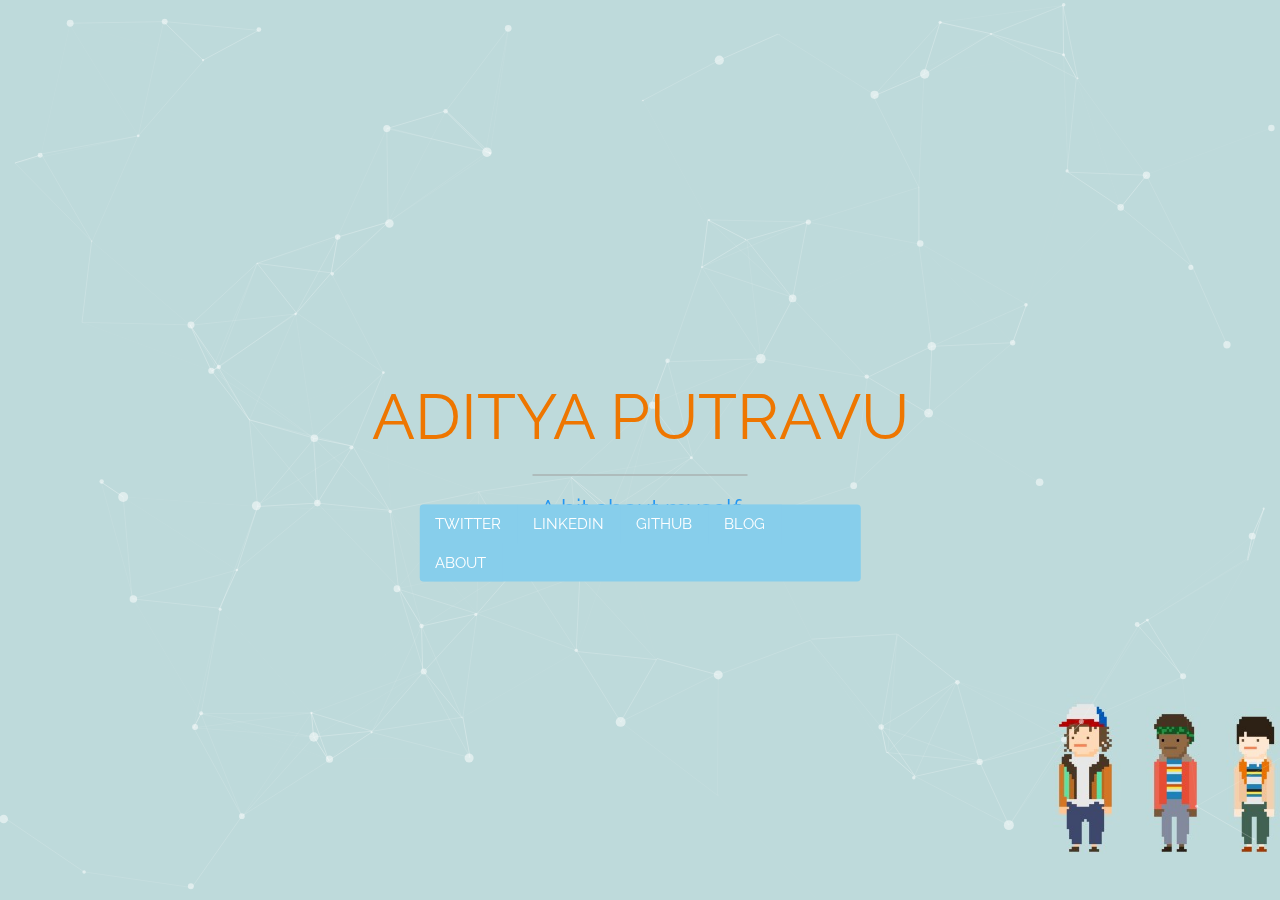
==== index.html @ c3f4dd5e "Update index.html" ====
<html>

	<head>
		<link rel="stylesheet" href="https://fonts.googleapis.com/css?family=Raleway">
		<link rel="stylesheet" href="css/style.css">
		<script type="text/javascript" src="js/particles.js"></script>
		<style>
			body,h1,h3 {font-family: "Raleway", sans-serif}
			body, html {height: 100%}
			.bgimg {
			  background-image: url('assets/bg.jpg');
			  min-height: 100%;
			  background-position: center;
			  background-size: cover;
			}
		</style>
		<title>My Website</title>
	</head>

	<body>
			<div class="bgimg w3-display-container w3-animate-opacity w3-text-deep-orange" id="particles-js">
				<div class="w3-display-middle">
					<h1 class="w3-jumbo w3-animate-top">ADITYA PUTRAVU</h1>
					
					<hr class="w3-border-grey" style="margin:auto;width:40%">
					<p></p>
					<h3 style="text-align:center;margin:auto;width:100%;padding-top=10px;" class="w3-text-blue w3-animate-zoom">A bit about myself</h3>
					<p></p>

					<div class="w3-bar w3-light-blue w3-round w3-display-bottommiddle w3-hide-small" style="bottom:-40px;width: 82.2%;overflow: hidden;overflow-x: hidden;overflow-y: hidden;">
						<a href="https://twitter.com/ap2964" class="w3-bar-item w3-button w3-text-white">TWITTER</a>
						<a href="https://uk.linkedin.com/in/aditya-putravu-44a300172" class="w3-bar-item w3-button w3-text-white">LINKEDIN</a>
						<a href="https://github.com/adityaputravu" class="w3-bar-item w3-button w3-text-white">GITHUB</a>
						<a href="todo.html" class="w3-bar-item w3-button w3-text-white">BLOG</a>
						<a href="todo.html" class="w3-bar-item w3-button w3-text-white">ABOUT</a>
					</div>
				</div>
				
			</div>

		<!-- Scripts -->
		<script type="text/javascript" src="js/main.js"></script>
	</body>

</html>
---- css/style.css ----
/* W3.CSS 4.13 June 2019 by Jan Egil and Borge Refsnes */
html{box-sizing:border-box}*,*:before,*:after{box-sizing:inherit}
/* Extract from normalize.css by Nicolas Gallagher and Jonathan Neal git.io/normalize */
html{-ms-text-size-adjust:100%;-webkit-text-size-adjust:100%}body{margin:0}
article,aside,details,figcaption,figure,footer,header,main,menu,nav,section{display:block}summary{display:list-item}
audio,canvas,progress,video{display:inline-block}progress{vertical-align:baseline}
audio:not([controls]){display:none;height:0}[hidden],template{display:none}
a{background-color:transparent}a:active,a:hover{outline-width:0}
abbr[title]{border-bottom:none;text-decoration:underline;text-decoration:underline dotted}
b,strong{font-weight:bolder}dfn{font-style:italic}mark{background:#ff0;color:#000}
small{font-size:80%}sub,sup{font-size:75%;line-height:0;position:relative;vertical-align:baseline}
sub{bottom:-0.25em}sup{top:-0.5em}figure{margin:1em 40px}img{border-style:none}
code,kbd,pre,samp{font-family:monospace,monospace;font-size:1em}hr{box-sizing:content-box;height:0;overflow:visible}
button,input,select,textarea,optgroup{font:inherit;margin:0}optgroup{font-weight:bold}
button,input{overflow:visible}button,select{text-transform:none}
button,[type=button],[type=reset],[type=submit]{-webkit-appearance:button}
button::-moz-focus-inner,[type=button]::-moz-focus-inner,[type=reset]::-moz-focus-inner,[type=submit]::-moz-focus-inner{border-style:none;padding:0}
button:-moz-focusring,[type=button]:-moz-focusring,[type=reset]:-moz-focusring,[type=submit]:-moz-focusring{outline:1px dotted ButtonText}
fieldset{border:1px solid #c0c0c0;margin:0 2px;padding:.35em .625em .75em}
legend{color:inherit;display:table;max-width:100%;padding:0;white-space:normal}textarea{overflow:auto}
[type=checkbox],[type=radio]{padding:0}
[type=number]::-webkit-inner-spin-button,[type=number]::-webkit-outer-spin-button{height:auto}
[type=search]{-webkit-appearance:textfield;outline-offset:-2px}
[type=search]::-webkit-search-decoration{-webkit-appearance:none}
::-webkit-file-upload-button{-webkit-appearance:button;font:inherit}
/* End extract */
html,body{font-family:Verdana,sans-serif;font-size:15px;line-height:1.5}html{overflow-x:hidden}
h1{font-size:36px}h2{font-size:30px}h3{font-size:24px}h4{font-size:20px}h5{font-size:18px}h6{font-size:16px}.w3-serif{font-family:serif}
h1,h2,h3,h4,h5,h6{font-family:"Segoe UI",Arial,sans-serif;font-weight:400;margin:10px 0}.w3-wide{letter-spacing:4px}
hr{border:0;border-top:1px solid #eee;margin:20px 0}
.w3-image{max-width:100%;height:auto}img{vertical-align:middle}a{color:inherit}
.w3-table,.w3-table-all{border-collapse:collapse;border-spacing:0;width:100%;display:table}.w3-table-all{border:1px solid #ccc}
.w3-bordered tr,.w3-table-all tr{border-bottom:1px solid #ddd}.w3-striped tbody tr:nth-child(even){background-color:#f1f1f1}
.w3-table-all tr:nth-child(odd){background-color:#fff}.w3-table-all tr:nth-child(even){background-color:#f1f1f1}
.w3-hoverable tbody tr:hover,.w3-ul.w3-hoverable li:hover{background-color:#ccc}.w3-centered tr th,.w3-centered tr td{text-align:center}
.w3-table td,.w3-table th,.w3-table-all td,.w3-table-all th{padding:8px 8px;display:table-cell;text-align:left;vertical-align:top}
.w3-table th:first-child,.w3-table td:first-child,.w3-table-all th:first-child,.w3-table-all td:first-child{padding-left:16px}
.w3-btn,.w3-button{border:none;display:inline-block;padding:8px 16px;vertical-align:middle;overflow:hidden;text-decoration:none;color:inherit;background-color:inherit;text-align:center;cursor:pointer;white-space:nowrap}
.w3-btn:hover{box-shadow:0 8px 16px 0 rgba(0,0,0,0.2),0 6px 20px 0 rgba(0,0,0,0.19)}
.w3-btn,.w3-button{-webkit-touch-callout:none;-webkit-user-select:none;-khtml-user-select:none;-moz-user-select:none;-ms-user-select:none;user-select:none}   
.w3-disabled,.w3-btn:disabled,.w3-button:disabled{cursor:not-allowed;opacity:0.3}.w3-disabled *,:disabled *{pointer-events:none}
.w3-btn.w3-disabled:hover,.w3-btn:disabled:hover{box-shadow:none}
.w3-badge,.w3-tag{background-color:#000;color:#fff;display:inline-block;padding-left:8px;padding-right:8px;text-align:center}.w3-badge{border-radius:50%}
.w3-ul{list-style-type:none;padding:0;margin:0}.w3-ul li{padding:8px 16px;border-bottom:1px solid #ddd}.w3-ul li:last-child{border-bottom:none}
.w3-tooltip,.w3-display-container{position:relative}.w3-tooltip .w3-text{display:none}.w3-tooltip:hover .w3-text{display:inline-block}
.w3-ripple:active{opacity:0.5}.w3-ripple{transition:opacity 0s}
.w3-input{padding:8px;display:block;border:none;border-bottom:1px solid #ccc;width:100%}
.w3-select{padding:9px 0;width:100%;border:none;border-bottom:1px solid #ccc}
.w3-dropdown-click,.w3-dropdown-hover{position:relative;display:inline-block;cursor:pointer}
.w3-dropdown-hover:hover .w3-dropdown-content{display:block}
.w3-dropdown-hover:first-child,.w3-dropdown-click:hover{background-color:#ccc;color:#000}
.w3-dropdown-hover:hover > .w3-button:first-child,.w3-dropdown-click:hover > .w3-button:first-child{background-color:#ccc;color:#000}
.w3-dropdown-content{cursor:auto;color:#000;background-color:#fff;display:none;position:absolute;min-width:160px;margin:0;padding:0;z-index:1}
.w3-check,.w3-radio{width:24px;height:24px;position:relative;top:6px}
.w3-sidebar{height:100%;width:200px;background-color:#fff;position:fixed!important;z-index:1;overflow:auto}
.w3-bar-block .w3-dropdown-hover,.w3-bar-block .w3-dropdown-click{width:100%}
.w3-bar-block .w3-dropdown-hover .w3-dropdown-content,.w3-bar-block .w3-dropdown-click .w3-dropdown-content{min-width:100%}
.w3-bar-block .w3-dropdown-hover .w3-button,.w3-bar-block .w3-dropdown-click .w3-button{width:100%;text-align:left;padding:8px 16px}
.w3-main,#main{transition:margin-left .4s}
.w3-modal{z-index:3;display:none;padding-top:100px;position:fixed;left:0;top:0;width:100%;height:100%;overflow:auto;background-color:rgb(0,0,0);background-color:rgba(0,0,0,0.4)}
.w3-modal-content{margin:auto;background-color:#fff;position:relative;padding:0;outline:0;width:600px}
.w3-bar{width:100%;overflow:hidden}.w3-center .w3-bar{display:inline-block;width:auto}
.w3-bar .w3-bar-item{padding:8px 16px;float:left;width:auto;border:none;display:block;outline:0}
.w3-bar .w3-dropdown-hover,.w3-bar .w3-dropdown-click{position:static;float:left}
.w3-bar .w3-button{white-space:normal}
.w3-bar-block .w3-bar-item{width:100%;display:block;padding:8px 16px;text-align:left;border:none;white-space:normal;float:none;outline:0}
.w3-bar-block.w3-center .w3-bar-item{text-align:center}.w3-block{display:block;width:100%}
.w3-responsive{display:block;overflow-x:auto}
.w3-container:after,.w3-container:before,.w3-panel:after,.w3-panel:before,.w3-row:after,.w3-row:before,.w3-row-padding:after,.w3-row-padding:before,
.w3-cell-row:before,.w3-cell-row:after,.w3-clear:after,.w3-clear:before,.w3-bar:before,.w3-bar:after{content:"";display:table;clear:both}
.w3-col,.w3-half,.w3-third,.w3-twothird,.w3-threequarter,.w3-quarter{float:left;width:100%}
.w3-col.s1{width:8.33333%}.w3-col.s2{width:16.66666%}.w3-col.s3{width:24.99999%}.w3-col.s4{width:33.33333%}
.w3-col.s5{width:41.66666%}.w3-col.s6{width:49.99999%}.w3-col.s7{width:58.33333%}.w3-col.s8{width:66.66666%}
.w3-col.s9{width:74.99999%}.w3-col.s10{width:83.33333%}.w3-col.s11{width:91.66666%}.w3-col.s12{width:99.99999%}
@media (min-width:601px){.w3-col.m1{width:8.33333%}.w3-col.m2{width:16.66666%}.w3-col.m3,.w3-quarter{width:24.99999%}.w3-col.m4,.w3-third{width:33.33333%}
.w3-col.m5{width:41.66666%}.w3-col.m6,.w3-half{width:49.99999%}.w3-col.m7{width:58.33333%}.w3-col.m8,.w3-twothird{width:66.66666%}
.w3-col.m9,.w3-threequarter{width:74.99999%}.w3-col.m10{width:83.33333%}.w3-col.m11{width:91.66666%}.w3-col.m12{width:99.99999%}}
@media (min-width:993px){.w3-col.l1{width:8.33333%}.w3-col.l2{width:16.66666%}.w3-col.l3{width:24.99999%}.w3-col.l4{width:33.33333%}
.w3-col.l5{width:41.66666%}.w3-col.l6{width:49.99999%}.w3-col.l7{width:58.33333%}.w3-col.l8{width:66.66666%}
.w3-col.l9{width:74.99999%}.w3-col.l10{width:83.33333%}.w3-col.l11{width:91.66666%}.w3-col.l12{width:99.99999%}}
.w3-rest{overflow:hidden}.w3-stretch{margin-left:-16px;margin-right:-16px}
.w3-content,.w3-auto{margin-left:auto;margin-right:auto}.w3-content{max-width:980px}.w3-auto{max-width:1140px}
.w3-cell-row{display:table;width:100%}.w3-cell{display:table-cell}
.w3-cell-top{vertical-align:top}.w3-cell-middle{vertical-align:middle}.w3-cell-bottom{vertical-align:bottom}
.w3-hide{display:none!important}.w3-show-block,.w3-show{display:block!important}.w3-show-inline-block{display:inline-block!important}
@media (max-width:1205px){.w3-auto{max-width:95%}}
@media (max-width:600px){.w3-modal-content{margin:0 10px;width:auto!important}.w3-modal{padding-top:30px}
.w3-dropdown-hover.w3-mobile .w3-dropdown-content,.w3-dropdown-click.w3-mobile .w3-dropdown-content{position:relative}	
.w3-hide-small{display:none!important}.w3-mobile{display:block;width:100%!important}.w3-bar-item.w3-mobile,.w3-dropdown-hover.w3-mobile,.w3-dropdown-click.w3-mobile{text-align:center}
.w3-dropdown-hover.w3-mobile,.w3-dropdown-hover.w3-mobile .w3-btn,.w3-dropdown-hover.w3-mobile .w3-button,.w3-dropdown-click.w3-mobile,.w3-dropdown-click.w3-mobile .w3-btn,.w3-dropdown-click.w3-mobile .w3-button{width:100%}}
@media (max-width:768px){.w3-modal-content{width:500px}.w3-modal{padding-top:50px}}
@media (min-width:993px){.w3-modal-content{width:900px}.w3-hide-large{display:none!important}.w3-sidebar.w3-collapse{display:block!important}}
@media (max-width:992px) and (min-width:601px){.w3-hide-medium{display:none!important}}
@media (max-width:992px){.w3-sidebar.w3-collapse{display:none}.w3-main{margin-left:0!important;margin-right:0!important}.w3-auto{max-width:100%}}
.w3-top,.w3-bottom{position:fixed;width:100%;z-index:1}.w3-top{top:0}.w3-bottom{bottom:0}
.w3-overlay{position:fixed;display:none;width:100%;height:100%;top:0;left:0;right:0;bottom:0;background-color:rgba(0,0,0,0.5);z-index:2}
.w3-display-topleft{position:absolute;left:0;top:0}.w3-display-topright{position:absolute;right:0;top:0}
.w3-display-bottomleft{position:absolute;left:0;bottom:0}.w3-display-bottomright{position:absolute;right:0;bottom:0}
.w3-display-middle{position:absolute;top:50%;left:50%;transform:translate(-50%,-50%);-ms-transform:translate(-50%,-50%)}
.w3-display-left{position:absolute;top:50%;left:0%;transform:translate(0%,-50%);-ms-transform:translate(-0%,-50%)}
.w3-display-right{position:absolute;top:50%;right:0%;transform:translate(0%,-50%);-ms-transform:translate(0%,-50%)}
.w3-display-topmiddle{position:absolute;left:50%;top:0;transform:translate(-50%,0%);-ms-transform:translate(-50%,0%)}
.w3-display-bottommiddle{position:absolute;left:50%;bottom:0;transform:translate(-50%,0%);-ms-transform:translate(-50%,0%)}
.w3-display-container:hover .w3-display-hover{display:block}.w3-display-container:hover span.w3-display-hover{display:inline-block}.w3-display-hover{display:none}
.w3-display-position{position:absolute}
.w3-circle{border-radius:50%}
.w3-round-small{border-radius:2px}.w3-round,.w3-round-medium{border-radius:4px}.w3-round-large{border-radius:8px}.w3-round-xlarge{border-radius:16px}.w3-round-xxlarge{border-radius:32px}
.w3-row-padding,.w3-row-padding>.w3-half,.w3-row-padding>.w3-third,.w3-row-padding>.w3-twothird,.w3-row-padding>.w3-threequarter,.w3-row-padding>.w3-quarter,.w3-row-padding>.w3-col{padding:0 8px}
.w3-container,.w3-panel{padding:0.01em 16px}.w3-panel{margin-top:16px;margin-bottom:16px}
.w3-code,.w3-codespan{font-family:Consolas,"courier new";font-size:16px}
.w3-code{width:auto;background-color:#fff;padding:8px 12px;border-left:4px solid #4CAF50;word-wrap:break-word}
.w3-codespan{color:crimson;background-color:#f1f1f1;padding-left:4px;padding-right:4px;font-size:110%}
.w3-card,.w3-card-2{box-shadow:0 2px 5px 0 rgba(0,0,0,0.16),0 2px 10px 0 rgba(0,0,0,0.12)}
.w3-card-4,.w3-hover-shadow:hover{box-shadow:0 4px 10px 0 rgba(0,0,0,0.2),0 4px 20px 0 rgba(0,0,0,0.19)}
.w3-spin{animation:w3-spin 2s infinite linear}@keyframes w3-spin{0%{transform:rotate(0deg)}100%{transform:rotate(359deg)}}
.w3-animate-fading{animation:fading 10s infinite}@keyframes fading{0%{opacity:0}50%{opacity:1}100%{opacity:0}}
.w3-animate-opacity{animation:opac 0.8s}@keyframes opac{from{opacity:0} to{opacity:1}}
.w3-animate-top{position:relative;animation:animatetop 0.4s}@keyframes animatetop{from{top:-300px;opacity:0} to{top:0;opacity:1}}
.w3-animate-left{position:relative;animation:animateleft 0.4s}@keyframes animateleft{from{left:-300px;opacity:0} to{left:0;opacity:1}}
.w3-animate-right{position:relative;animation:animateright 0.4s}@keyframes animateright{from{right:-300px;opacity:0} to{right:0;opacity:1}}
.w3-animate-bottom{position:relative;animation:animatebottom 0.4s}@keyframes animatebottom{from{bottom:-300px;opacity:0} to{bottom:0;opacity:1}}
.w3-animate-zoom {animation:animatezoom 0.6s}@keyframes animatezoom{from{transform:scale(0)} to{transform:scale(1)}}
.w3-animate-input{transition:width 0.4s ease-in-out}.w3-animate-input:focus{width:100%!important}
.w3-opacity,.w3-hover-opacity:hover{opacity:0.60}.w3-opacity-off,.w3-hover-opacity-off:hover{opacity:1}
.w3-opacity-max{opacity:0.25}.w3-opacity-min{opacity:0.75}
.w3-greyscale-max,.w3-grayscale-max,.w3-hover-greyscale:hover,.w3-hover-grayscale:hover{filter:grayscale(100%)}
.w3-greyscale,.w3-grayscale{filter:grayscale(75%)}.w3-greyscale-min,.w3-grayscale-min{filter:grayscale(50%)}
.w3-sepia{filter:sepia(75%)}.w3-sepia-max,.w3-hover-sepia:hover{filter:sepia(100%)}.w3-sepia-min{filter:sepia(50%)}
.w3-tiny{font-size:10px!important}.w3-small{font-size:12px!important}.w3-medium{font-size:15px!important}.w3-large{font-size:18px!important}
.w3-xlarge{font-size:24px!important}.w3-xxlarge{font-size:36px!important}.w3-xxxlarge{font-size:48px!important}.w3-jumbo{font-size:64px!important}
.w3-left-align{text-align:left!important}.w3-right-align{text-align:right!important}.w3-justify{text-align:justify!important}.w3-center{text-align:center!important}
.w3-border-0{border:0!important}.w3-border{border:1px solid #ccc!important}
.w3-border-top{border-top:1px solid #ccc!important}.w3-border-bottom{border-bottom:1px solid #ccc!important}
.w3-border-left{border-left:1px solid #ccc!important}.w3-border-right{border-right:1px solid #ccc!important}
.w3-topbar{border-top:6px solid #ccc!important}.w3-bottombar{border-bottom:6px solid #ccc!important}
.w3-leftbar{border-left:6px solid #ccc!important}.w3-rightbar{border-right:6px solid #ccc!important}
.w3-section,.w3-code{margin-top:16px!important;margin-bottom:16px!important}
.w3-margin{margin:16px!important}.w3-margin-top{margin-top:16px!important}.w3-margin-bottom{margin-bottom:16px!important}
.w3-margin-left{margin-left:16px!important}.w3-margin-right{margin-right:16px!important}
.w3-padding-small{padding:4px 8px!important}.w3-padding{padding:8px 16px!important}.w3-padding-large{padding:12px 24px!important}
.w3-padding-16{padding-top:16px!important;padding-bottom:16px!important}.w3-padding-24{padding-top:24px!important;padding-bottom:24px!important}
.w3-padding-32{padding-top:32px!important;padding-bottom:32px!important}.w3-padding-48{padding-top:48px!important;padding-bottom:48px!important}
.w3-padding-64{padding-top:64px!important;padding-bottom:64px!important}
.w3-left{float:left!important}.w3-right{float:right!important}
.w3-button:hover{color:#000!important;background-color:#ccc!important}
.w3-transparent,.w3-hover-none:hover{background-color:transparent!important}
.w3-hover-none:hover{box-shadow:none!important}
/* Colors */
.w3-amber,.w3-hover-amber:hover{color:#000!important;background-color:#ffc107!important}
.w3-aqua,.w3-hover-aqua:hover{color:#000!important;background-color:#00ffff!important}
.w3-blue,.w3-hover-blue:hover{color:#fff!important;background-color:#2196F3!important}
.w3-light-blue,.w3-hover-light-blue:hover{color:#000!important;background-color:#87CEEB!important}
.w3-brown,.w3-hover-brown:hover{color:#fff!important;background-color:#795548!important}
.w3-cyan,.w3-hover-cyan:hover{color:#000!important;background-color:#00bcd4!important}
.w3-blue-grey,.w3-hover-blue-grey:hover,.w3-blue-gray,.w3-hover-blue-gray:hover{color:#fff!important;background-color:#607d8b!important}
.w3-green,.w3-hover-green:hover{color:#fff!important;background-color:#4CAF50!important}
.w3-light-green,.w3-hover-light-green:hover{color:#000!important;background-color:#8bc34a!important}
.w3-indigo,.w3-hover-indigo:hover{color:#fff!important;background-color:#3f51b5!important}
.w3-khaki,.w3-hover-khaki:hover{color:#000!important;background-color:#f0e68c!important}
.w3-lime,.w3-hover-lime:hover{color:#000!important;background-color:#cddc39!important}
.w3-orange,.w3-hover-orange:hover{color:#000!important;background-color:#ff9800!important}
.w3-deep-orange,.w3-hover-deep-orange:hover{color:#fff!important;background-color:#ff5722!important}
.w3-pink,.w3-hover-pink:hover{color:#fff!important;background-color:#e91e63!important}
.w3-purple,.w3-hover-purple:hover{color:#fff!important;background-color:#9c27b0!important}
.w3-deep-purple,.w3-hover-deep-purple:hover{color:#fff!important;background-color:#673ab7!important}
.w3-red,.w3-hover-red:hover{color:#fff!important;background-color:#f44336!important}
.w3-sand,.w3-hover-sand:hover{color:#000!important;background-color:#fdf5e6!important}
.w3-teal,.w3-hover-teal:hover{color:#fff!important;background-color:#009688!important}
.w3-yellow,.w3-hover-yellow:hover{color:#000!important;background-color:#ffeb3b!important}
.w3-white,.w3-hover-white:hover{color:#000!important;background-color:#fff!important}
.w3-black,.w3-hover-black:hover{color:#fff!important;background-color:#000!important}
.w3-grey,.w3-hover-grey:hover,.w3-gray,.w3-hover-gray:hover{color:#000!important;background-color:#9e9e9e!important}
.w3-light-grey,.w3-hover-light-grey:hover,.w3-light-gray,.w3-hover-light-gray:hover{color:#000!important;background-color:#f1f1f1!important}
.w3-dark-grey,.w3-hover-dark-grey:hover,.w3-dark-gray,.w3-hover-dark-gray:hover{color:#fff!important;background-color:#616161!important}
.w3-pale-red,.w3-hover-pale-red:hover{color:#000!important;background-color:#ffdddd!important}
.w3-pale-green,.w3-hover-pale-green:hover{color:#000!important;background-color:#ddffdd!important}
.w3-pale-yellow,.w3-hover-pale-yellow:hover{color:#000!important;background-color:#ffffcc!important}
.w3-pale-blue,.w3-hover-pale-blue:hover{color:#000!important;background-color:#ddffff!important}
.w3-text-amber,.w3-hover-text-amber:hover{color:#ffc107!important}
.w3-text-aqua,.w3-hover-text-aqua:hover{color:#00ffff!important}
.w3-text-blue,.w3-hover-text-blue:hover{color:#2196F3!important}
.w3-text-light-blue,.w3-hover-text-light-blue:hover{color:#87CEEB!important}
.w3-text-brown,.w3-hover-text-brown:hover{color:#795548!important}
.w3-text-cyan,.w3-hover-text-cyan:hover{color:#00bcd4!important}
.w3-text-blue-grey,.w3-hover-text-blue-grey:hover,.w3-text-blue-gray,.w3-hover-text-blue-gray:hover{color:#607d8b!important}
.w3-text-green,.w3-hover-text-green:hover{color:#4CAF50!important}
.w3-text-light-green,.w3-hover-text-light-green:hover{color:#8bc34a!important}
.w3-text-indigo,.w3-hover-text-indigo:hover{color:#3f51b5!important}
.w3-text-khaki,.w3-hover-text-khaki:hover{color:#b4aa50!important}
.w3-text-lime,.w3-hover-text-lime:hover{color:#cddc39!important}
.w3-text-orange,.w3-hover-text-orange:hover{color:#ff9800!important}
.w3-text-deep-orange,.w3-hover-text-deep-orange:hover{color: #EE7600!important}
.w3-text-pink,.w3-hover-text-pink:hover{color:#e91e63!important}
.w3-text-purple,.w3-hover-text-purple:hover{color:#9c27b0!important}
.w3-text-deep-purple,.w3-hover-text-deep-purple:hover{color:#673ab7!important}
.w3-text-red,.w3-hover-text-red:hover{color:#f44336!important}
.w3-text-sand,.w3-hover-text-sand:hover{color:#fdf5e6!important}
.w3-text-teal,.w3-hover-text-teal:hover{color:#009688!important}
.w3-text-yellow,.w3-hover-text-yellow:hover{color:#d2be0e!important}
.w3-text-white,.w3-hover-text-white:hover{color:#fff!important}
.w3-text-black,.w3-hover-text-black:hover{color:#000!important}
.w3-text-grey,.w3-hover-text-grey:hover,.w3-text-gray,.w3-hover-text-gray:hover{color:#757575!important}
.w3-text-light-grey,.w3-hover-text-light-grey:hover,.w3-text-light-gray,.w3-hover-text-light-gray:hover{color:#f1f1f1!important}
.w3-text-dark-grey,.w3-hover-text-dark-grey:hover,.w3-text-dark-gray,.w3-hover-text-dark-gray:hover{color:#3a3a3a!important}
.w3-border-amber,.w3-hover-border-amber:hover{border-color:#ffc107!important}
.w3-border-aqua,.w3-hover-border-aqua:hover{border-color:#00ffff!important}
.w3-border-blue,.w3-hover-border-blue:hover{border-color:#2196F3!important}
.w3-border-light-blue,.w3-hover-border-light-blue:hover{border-color:#87CEEB!important}
.w3-border-brown,.w3-hover-border-brown:hover{border-color:#795548!important}
.w3-border-cyan,.w3-hover-border-cyan:hover{border-color:#00bcd4!important}
.w3-border-blue-grey,.w3-hover-border-blue-grey:hover,.w3-border-blue-gray,.w3-hover-border-blue-gray:hover{border-color:#607d8b!important}
.w3-border-green,.w3-hover-border-green:hover{border-color:#4CAF50!important}
.w3-border-light-green,.w3-hover-border-light-green:hover{border-color:#8bc34a!important}
.w3-border-indigo,.w3-hover-border-indigo:hover{border-color:#3f51b5!important}
.w3-border-khaki,.w3-hover-border-khaki:hover{border-color:#f0e68c!important}
.w3-border-lime,.w3-hover-border-lime:hover{border-color:#cddc39!important}
.w3-border-orange,.w3-hover-border-orange:hover{border-color:#ff9800!important}
.w3-border-deep-orange,.w3-hover-border-deep-orange:hover{border-color:#ff5722!important}
.w3-border-pink,.w3-hover-border-pink:hover{border-color:#e91e63!important}
.w3-border-purple,.w3-hover-border-purple:hover{border-color:#9c27b0!important}
.w3-border-deep-purple,.w3-hover-border-deep-purple:hover{border-color:#673ab7!important}
.w3-border-red,.w3-hover-border-red:hover{border-color:#f44336!important}
.w3-border-sand,.w3-hover-border-sand:hover{border-color:#fdf5e6!important}
.w3-border-teal,.w3-hover-border-teal:hover{border-color:#009688!important}
.w3-border-yellow,.w3-hover-border-yellow:hover{border-color:#ffeb3b!important}
.w3-border-white,.w3-hover-border-white:hover{border-color:#fff!important}
.w3-border-black,.w3-hover-border-black:hover{border-color:#000!important}
.w3-border-grey,.w3-hover-border-grey:hover,.w3-border-gray,.w3-hover-border-gray:hover{border-color:#9e9e9e!important}
.w3-border-light-grey,.w3-hover-border-light-grey:hover,.w3-border-light-gray,.w3-hover-border-light-gray:hover{border-color:#f1f1f1!important}
.w3-border-dark-grey,.w3-hover-border-dark-grey:hover,.w3-border-dark-gray,.w3-hover-border-dark-gray:hover{border-color:#616161!important}
.w3-border-pale-red,.w3-hover-border-pale-red:hover{border-color:#ffe7e7!important}.w3-border-pale-green,.w3-hover-border-pale-green:hover{border-color:#e7ffe7!important}
.w3-border-pale-yellow,.w3-hover-border-pale-yellow:hover{border-color:#ffffcc!important}.w3-border-pale-blue,.w3-hover-border-pale-blue:hover{border-color:#e7ffff!important}

.link-info{
	padding-left=340px;
	padding-right=340px;

}
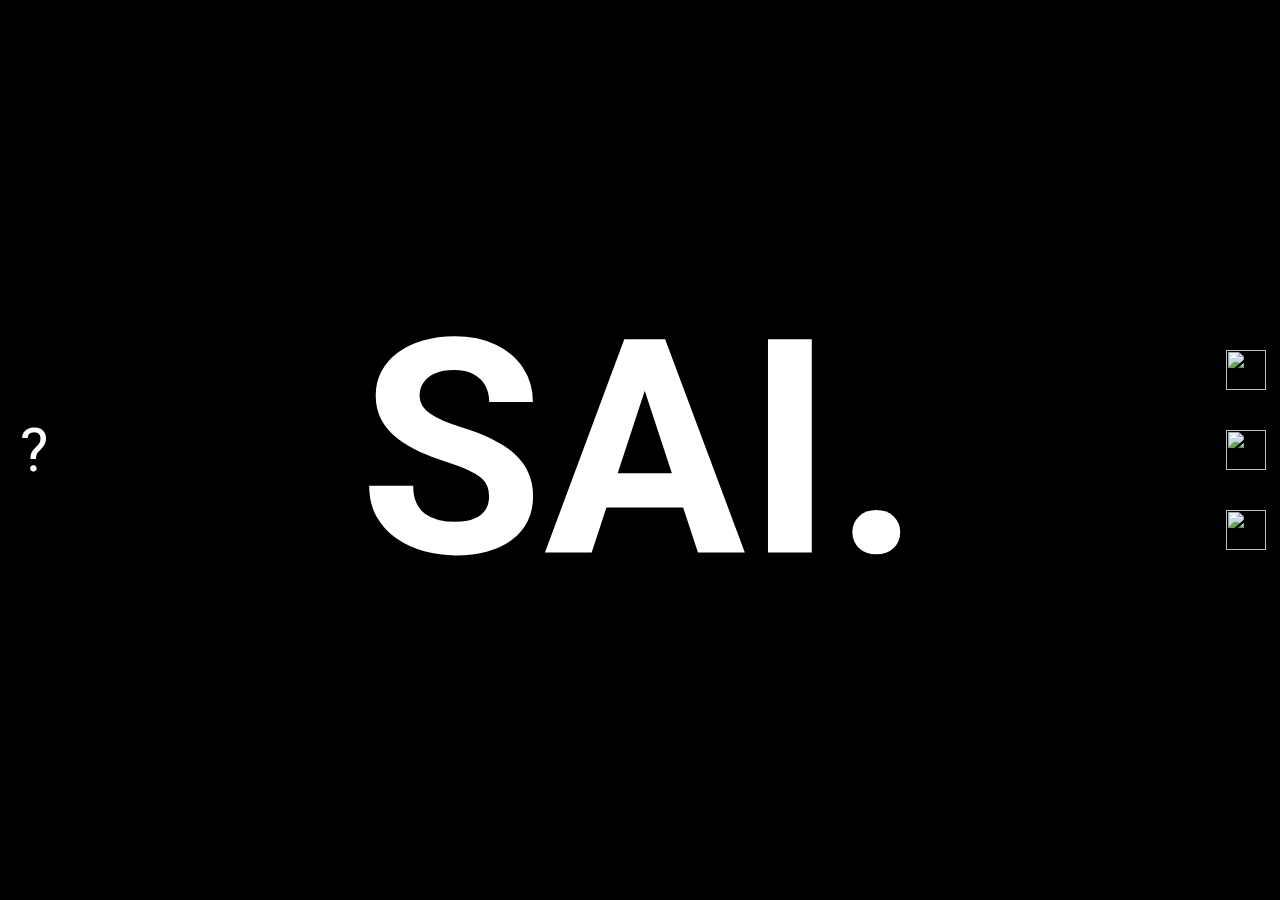
==== commit 896d5666: "Update index.html" ====
--- a/index.html
+++ b/index.html
@@ -1,45 +1,51 @@
 <html>
+	<head>
+		<link href="https://fonts.googleapis.com/css?family=Montserrat:500|Raleway:300|Roboto:900&display=swap" rel="stylesheet"> 
+		<link rel="stylesheet" href="css/style.css">
 
-	<head>
-		<link rel="stylesheet" href="https://fonts.googleapis.com/css?family=Raleway">
-		<link rel="stylesheet" href="css/style.css">
-		<script type="text/javascript" src="js/particles.js"></script>
-		<style>
-			body,h1,h3 {font-family: "Raleway", sans-serif}
-			body, html {height: 100%}
-			.bgimg {
-			  background-image: url('assets/bg.jpg');
-			  min-height: 100%;
-			  background-position: center;
-			  background-size: cover;
-			}
-		</style>
 		<title>My Website</title>
 	</head>
 
 	<body>
-			<div class="bgimg w3-display-container w3-animate-opacity w3-text-deep-orange" id="particles-js">
-				<div class="w3-display-middle">
-					<h1 class="w3-jumbo w3-animate-top">ADITYA PUTRAVU</h1>
-					
-					<hr class="w3-border-grey" style="margin:auto;width:40%">
-					<p></p>
-					<h3 style="text-align:center;margin:auto;width:100%;padding-top=10px;" class="w3-text-blue w3-animate-zoom">A bit about myself</h3>
-					<p></p>
 
-					<div class="w3-bar w3-light-blue w3-round w3-display-bottommiddle w3-hide-small" style="bottom:-40px;width: 82.2%;overflow: hidden;overflow-x: hidden;overflow-y: hidden;">
-						<a href="https://twitter.com/ap2964" class="w3-bar-item w3-button w3-text-white">TWITTER</a>
-						<a href="https://uk.linkedin.com/in/aditya-putravu-44a300172" class="w3-bar-item w3-button w3-text-white">LINKEDIN</a>
-						<a href="https://github.com/adityaputravu" class="w3-bar-item w3-button w3-text-white">GITHUB</a>
-						<a href="todo.html" class="w3-bar-item w3-button w3-text-white">BLOG</a>
-						<a href="todo.html" class="w3-bar-item w3-button w3-text-white">ABOUT</a>
-					</div>
-				</div>
-				
+		<div id="about-me-slide-id" class="about-me-slide-class">
+			<div id="exit-logo-id" class="exit-logo-class">
+				<a id="exit-about-me-link-id" onclick="closeAboutMe()" href="#">?</a>
 			</div>
+			<div id="about-me-slide-text-id" class="about-me-slide-text-class">
+				<h1> ABOUT ME </h1>
+				<p id="para1"> I am a 16 year old student interested in cyber security, robotics and physics. </p> 
+				<b></b>
+				<p id="para2"> You can find some of my projects and achievements on the right. </p>
+
+			</div>
+		</div>
+
+		<div class="mid-section">
+			<h1> SAI.</h1>
+
+		</div>
+
+		<div id="left-side-nav-id" class="left-side-nav">
+			<div class="social-link">
+				<ul>
+					<li><a onmouseenter="onHover(1)" onmouseleave="offHover(1)" href="#"><img id="twitter-logo" src="assets/twitter-logo.png" style="width: 40px; height: 40px; border: 0;"></a></li>
+
+					<li><a onmouseenter="onHover(2)" onmouseleave="offHover(2)" href="#"><img id="github-logo" src="assets/github-logo.png" style="width: 40px; height: 40px; border: 0;"></a></li>
+
+					<li><a onmouseenter="onHover(3)" onmouseleave="offHover(3)" href="#"><img id="linkedin-logo" src="assets/linkedin-logo3.png" style="width: 40px; height: 40px; border: 0;"></a></li>
+				</ul>
+			</div>
+		</div>
+
+		<div id="right-side-nav-id" class="right-side-nav">
+			<div class="about-me-link-class">
+				<a id="about-me-link-id" onclick="openAboutMe()" href="#">?</a>
+			</div>
+		</div>
+
 
 		<!-- Scripts -->
 		<script type="text/javascript" src="js/main.js"></script>
 	</body>
-
 </html>
--- a/css/style.css
+++ b/css/style.css
@@ -1,239 +1,149 @@
-/* W3.CSS 4.13 June 2019 by Jan Egil and Borge Refsnes */
-html{box-sizing:border-box}*,*:before,*:after{box-sizing:inherit}
-/* Extract from normalize.css by Nicolas Gallagher and Jonathan Neal git.io/normalize */
-html{-ms-text-size-adjust:100%;-webkit-text-size-adjust:100%}body{margin:0}
-article,aside,details,figcaption,figure,footer,header,main,menu,nav,section{display:block}summary{display:list-item}
-audio,canvas,progress,video{display:inline-block}progress{vertical-align:baseline}
-audio:not([controls]){display:none;height:0}[hidden],template{display:none}
-a{background-color:transparent}a:active,a:hover{outline-width:0}
-abbr[title]{border-bottom:none;text-decoration:underline;text-decoration:underline dotted}
-b,strong{font-weight:bolder}dfn{font-style:italic}mark{background:#ff0;color:#000}
-small{font-size:80%}sub,sup{font-size:75%;line-height:0;position:relative;vertical-align:baseline}
-sub{bottom:-0.25em}sup{top:-0.5em}figure{margin:1em 40px}img{border-style:none}
-code,kbd,pre,samp{font-family:monospace,monospace;font-size:1em}hr{box-sizing:content-box;height:0;overflow:visible}
-button,input,select,textarea,optgroup{font:inherit;margin:0}optgroup{font-weight:bold}
-button,input{overflow:visible}button,select{text-transform:none}
-button,[type=button],[type=reset],[type=submit]{-webkit-appearance:button}
-button::-moz-focus-inner,[type=button]::-moz-focus-inner,[type=reset]::-moz-focus-inner,[type=submit]::-moz-focus-inner{border-style:none;padding:0}
-button:-moz-focusring,[type=button]:-moz-focusring,[type=reset]:-moz-focusring,[type=submit]:-moz-focusring{outline:1px dotted ButtonText}
-fieldset{border:1px solid #c0c0c0;margin:0 2px;padding:.35em .625em .75em}
-legend{color:inherit;display:table;max-width:100%;padding:0;white-space:normal}textarea{overflow:auto}
-[type=checkbox],[type=radio]{padding:0}
-[type=number]::-webkit-inner-spin-button,[type=number]::-webkit-outer-spin-button{height:auto}
-[type=search]{-webkit-appearance:textfield;outline-offset:-2px}
-[type=search]::-webkit-search-decoration{-webkit-appearance:none}
-::-webkit-file-upload-button{-webkit-appearance:button;font:inherit}
-/* End extract */
-html,body{font-family:Verdana,sans-serif;font-size:15px;line-height:1.5}html{overflow-x:hidden}
-h1{font-size:36px}h2{font-size:30px}h3{font-size:24px}h4{font-size:20px}h5{font-size:18px}h6{font-size:16px}.w3-serif{font-family:serif}
-h1,h2,h3,h4,h5,h6{font-family:"Segoe UI",Arial,sans-serif;font-weight:400;margin:10px 0}.w3-wide{letter-spacing:4px}
-hr{border:0;border-top:1px solid #eee;margin:20px 0}
-.w3-image{max-width:100%;height:auto}img{vertical-align:middle}a{color:inherit}
-.w3-table,.w3-table-all{border-collapse:collapse;border-spacing:0;width:100%;display:table}.w3-table-all{border:1px solid #ccc}
-.w3-bordered tr,.w3-table-all tr{border-bottom:1px solid #ddd}.w3-striped tbody tr:nth-child(even){background-color:#f1f1f1}
-.w3-table-all tr:nth-child(odd){background-color:#fff}.w3-table-all tr:nth-child(even){background-color:#f1f1f1}
-.w3-hoverable tbody tr:hover,.w3-ul.w3-hoverable li:hover{background-color:#ccc}.w3-centered tr th,.w3-centered tr td{text-align:center}
-.w3-table td,.w3-table th,.w3-table-all td,.w3-table-all th{padding:8px 8px;display:table-cell;text-align:left;vertical-align:top}
-.w3-table th:first-child,.w3-table td:first-child,.w3-table-all th:first-child,.w3-table-all td:first-child{padding-left:16px}
-.w3-btn,.w3-button{border:none;display:inline-block;padding:8px 16px;vertical-align:middle;overflow:hidden;text-decoration:none;color:inherit;background-color:inherit;text-align:center;cursor:pointer;white-space:nowrap}
-.w3-btn:hover{box-shadow:0 8px 16px 0 rgba(0,0,0,0.2),0 6px 20px 0 rgba(0,0,0,0.19)}
-.w3-btn,.w3-button{-webkit-touch-callout:none;-webkit-user-select:none;-khtml-user-select:none;-moz-user-select:none;-ms-user-select:none;user-select:none}   
-.w3-disabled,.w3-btn:disabled,.w3-button:disabled{cursor:not-allowed;opacity:0.3}.w3-disabled *,:disabled *{pointer-events:none}
-.w3-btn.w3-disabled:hover,.w3-btn:disabled:hover{box-shadow:none}
-.w3-badge,.w3-tag{background-color:#000;color:#fff;display:inline-block;padding-left:8px;padding-right:8px;text-align:center}.w3-badge{border-radius:50%}
-.w3-ul{list-style-type:none;padding:0;margin:0}.w3-ul li{padding:8px 16px;border-bottom:1px solid #ddd}.w3-ul li:last-child{border-bottom:none}
-.w3-tooltip,.w3-display-container{position:relative}.w3-tooltip .w3-text{display:none}.w3-tooltip:hover .w3-text{display:inline-block}
-.w3-ripple:active{opacity:0.5}.w3-ripple{transition:opacity 0s}
-.w3-input{padding:8px;display:block;border:none;border-bottom:1px solid #ccc;width:100%}
-.w3-select{padding:9px 0;width:100%;border:none;border-bottom:1px solid #ccc}
-.w3-dropdown-click,.w3-dropdown-hover{position:relative;display:inline-block;cursor:pointer}
-.w3-dropdown-hover:hover .w3-dropdown-content{display:block}
-.w3-dropdown-hover:first-child,.w3-dropdown-click:hover{background-color:#ccc;color:#000}
-.w3-dropdown-hover:hover > .w3-button:first-child,.w3-dropdown-click:hover > .w3-button:first-child{background-color:#ccc;color:#000}
-.w3-dropdown-content{cursor:auto;color:#000;background-color:#fff;display:none;position:absolute;min-width:160px;margin:0;padding:0;z-index:1}
-.w3-check,.w3-radio{width:24px;height:24px;position:relative;top:6px}
-.w3-sidebar{height:100%;width:200px;background-color:#fff;position:fixed!important;z-index:1;overflow:auto}
-.w3-bar-block .w3-dropdown-hover,.w3-bar-block .w3-dropdown-click{width:100%}
-.w3-bar-block .w3-dropdown-hover .w3-dropdown-content,.w3-bar-block .w3-dropdown-click .w3-dropdown-content{min-width:100%}
-.w3-bar-block .w3-dropdown-hover .w3-button,.w3-bar-block .w3-dropdown-click .w3-button{width:100%;text-align:left;padding:8px 16px}
-.w3-main,#main{transition:margin-left .4s}
-.w3-modal{z-index:3;display:none;padding-top:100px;position:fixed;left:0;top:0;width:100%;height:100%;overflow:auto;background-color:rgb(0,0,0);background-color:rgba(0,0,0,0.4)}
-.w3-modal-content{margin:auto;background-color:#fff;position:relative;padding:0;outline:0;width:600px}
-.w3-bar{width:100%;overflow:hidden}.w3-center .w3-bar{display:inline-block;width:auto}
-.w3-bar .w3-bar-item{padding:8px 16px;float:left;width:auto;border:none;display:block;outline:0}
-.w3-bar .w3-dropdown-hover,.w3-bar .w3-dropdown-click{position:static;float:left}
-.w3-bar .w3-button{white-space:normal}
-.w3-bar-block .w3-bar-item{width:100%;display:block;padding:8px 16px;text-align:left;border:none;white-space:normal;float:none;outline:0}
-.w3-bar-block.w3-center .w3-bar-item{text-align:center}.w3-block{display:block;width:100%}
-.w3-responsive{display:block;overflow-x:auto}
-.w3-container:after,.w3-container:before,.w3-panel:after,.w3-panel:before,.w3-row:after,.w3-row:before,.w3-row-padding:after,.w3-row-padding:before,
-.w3-cell-row:before,.w3-cell-row:after,.w3-clear:after,.w3-clear:before,.w3-bar:before,.w3-bar:after{content:"";display:table;clear:both}
-.w3-col,.w3-half,.w3-third,.w3-twothird,.w3-threequarter,.w3-quarter{float:left;width:100%}
-.w3-col.s1{width:8.33333%}.w3-col.s2{width:16.66666%}.w3-col.s3{width:24.99999%}.w3-col.s4{width:33.33333%}
-.w3-col.s5{width:41.66666%}.w3-col.s6{width:49.99999%}.w3-col.s7{width:58.33333%}.w3-col.s8{width:66.66666%}
-.w3-col.s9{width:74.99999%}.w3-col.s10{width:83.33333%}.w3-col.s11{width:91.66666%}.w3-col.s12{width:99.99999%}
-@media (min-width:601px){.w3-col.m1{width:8.33333%}.w3-col.m2{width:16.66666%}.w3-col.m3,.w3-quarter{width:24.99999%}.w3-col.m4,.w3-third{width:33.33333%}
-.w3-col.m5{width:41.66666%}.w3-col.m6,.w3-half{width:49.99999%}.w3-col.m7{width:58.33333%}.w3-col.m8,.w3-twothird{width:66.66666%}
-.w3-col.m9,.w3-threequarter{width:74.99999%}.w3-col.m10{width:83.33333%}.w3-col.m11{width:91.66666%}.w3-col.m12{width:99.99999%}}
-@media (min-width:993px){.w3-col.l1{width:8.33333%}.w3-col.l2{width:16.66666%}.w3-col.l3{width:24.99999%}.w3-col.l4{width:33.33333%}
-.w3-col.l5{width:41.66666%}.w3-col.l6{width:49.99999%}.w3-col.l7{width:58.33333%}.w3-col.l8{width:66.66666%}
-.w3-col.l9{width:74.99999%}.w3-col.l10{width:83.33333%}.w3-col.l11{width:91.66666%}.w3-col.l12{width:99.99999%}}
-.w3-rest{overflow:hidden}.w3-stretch{margin-left:-16px;margin-right:-16px}
-.w3-content,.w3-auto{margin-left:auto;margin-right:auto}.w3-content{max-width:980px}.w3-auto{max-width:1140px}
-.w3-cell-row{display:table;width:100%}.w3-cell{display:table-cell}
-.w3-cell-top{vertical-align:top}.w3-cell-middle{vertical-align:middle}.w3-cell-bottom{vertical-align:bottom}
-.w3-hide{display:none!important}.w3-show-block,.w3-show{display:block!important}.w3-show-inline-block{display:inline-block!important}
-@media (max-width:1205px){.w3-auto{max-width:95%}}
-@media (max-width:600px){.w3-modal-content{margin:0 10px;width:auto!important}.w3-modal{padding-top:30px}
-.w3-dropdown-hover.w3-mobile .w3-dropdown-content,.w3-dropdown-click.w3-mobile .w3-dropdown-content{position:relative}	
-.w3-hide-small{display:none!important}.w3-mobile{display:block;width:100%!important}.w3-bar-item.w3-mobile,.w3-dropdown-hover.w3-mobile,.w3-dropdown-click.w3-mobile{text-align:center}
-.w3-dropdown-hover.w3-mobile,.w3-dropdown-hover.w3-mobile .w3-btn,.w3-dropdown-hover.w3-mobile .w3-button,.w3-dropdown-click.w3-mobile,.w3-dropdown-click.w3-mobile .w3-btn,.w3-dropdown-click.w3-mobile .w3-button{width:100%}}
-@media (max-width:768px){.w3-modal-content{width:500px}.w3-modal{padding-top:50px}}
-@media (min-width:993px){.w3-modal-content{width:900px}.w3-hide-large{display:none!important}.w3-sidebar.w3-collapse{display:block!important}}
-@media (max-width:992px) and (min-width:601px){.w3-hide-medium{display:none!important}}
-@media (max-width:992px){.w3-sidebar.w3-collapse{display:none}.w3-main{margin-left:0!important;margin-right:0!important}.w3-auto{max-width:100%}}
-.w3-top,.w3-bottom{position:fixed;width:100%;z-index:1}.w3-top{top:0}.w3-bottom{bottom:0}
-.w3-overlay{position:fixed;display:none;width:100%;height:100%;top:0;left:0;right:0;bottom:0;background-color:rgba(0,0,0,0.5);z-index:2}
-.w3-display-topleft{position:absolute;left:0;top:0}.w3-display-topright{position:absolute;right:0;top:0}
-.w3-display-bottomleft{position:absolute;left:0;bottom:0}.w3-display-bottomright{position:absolute;right:0;bottom:0}
-.w3-display-middle{position:absolute;top:50%;left:50%;transform:translate(-50%,-50%);-ms-transform:translate(-50%,-50%)}
-.w3-display-left{position:absolute;top:50%;left:0%;transform:translate(0%,-50%);-ms-transform:translate(-0%,-50%)}
-.w3-display-right{position:absolute;top:50%;right:0%;transform:translate(0%,-50%);-ms-transform:translate(0%,-50%)}
-.w3-display-topmiddle{position:absolute;left:50%;top:0;transform:translate(-50%,0%);-ms-transform:translate(-50%,0%)}
-.w3-display-bottommiddle{position:absolute;left:50%;bottom:0;transform:translate(-50%,0%);-ms-transform:translate(-50%,0%)}
-.w3-display-container:hover .w3-display-hover{display:block}.w3-display-container:hover span.w3-display-hover{display:inline-block}.w3-display-hover{display:none}
-.w3-display-position{position:absolute}
-.w3-circle{border-radius:50%}
-.w3-round-small{border-radius:2px}.w3-round,.w3-round-medium{border-radius:4px}.w3-round-large{border-radius:8px}.w3-round-xlarge{border-radius:16px}.w3-round-xxlarge{border-radius:32px}
-.w3-row-padding,.w3-row-padding>.w3-half,.w3-row-padding>.w3-third,.w3-row-padding>.w3-twothird,.w3-row-padding>.w3-threequarter,.w3-row-padding>.w3-quarter,.w3-row-padding>.w3-col{padding:0 8px}
-.w3-container,.w3-panel{padding:0.01em 16px}.w3-panel{margin-top:16px;margin-bottom:16px}
-.w3-code,.w3-codespan{font-family:Consolas,"courier new";font-size:16px}
-.w3-code{width:auto;background-color:#fff;padding:8px 12px;border-left:4px solid #4CAF50;word-wrap:break-word}
-.w3-codespan{color:crimson;background-color:#f1f1f1;padding-left:4px;padding-right:4px;font-size:110%}
-.w3-card,.w3-card-2{box-shadow:0 2px 5px 0 rgba(0,0,0,0.16),0 2px 10px 0 rgba(0,0,0,0.12)}
-.w3-card-4,.w3-hover-shadow:hover{box-shadow:0 4px 10px 0 rgba(0,0,0,0.2),0 4px 20px 0 rgba(0,0,0,0.19)}
-.w3-spin{animation:w3-spin 2s infinite linear}@keyframes w3-spin{0%{transform:rotate(0deg)}100%{transform:rotate(359deg)}}
-.w3-animate-fading{animation:fading 10s infinite}@keyframes fading{0%{opacity:0}50%{opacity:1}100%{opacity:0}}
-.w3-animate-opacity{animation:opac 0.8s}@keyframes opac{from{opacity:0} to{opacity:1}}
-.w3-animate-top{position:relative;animation:animatetop 0.4s}@keyframes animatetop{from{top:-300px;opacity:0} to{top:0;opacity:1}}
-.w3-animate-left{position:relative;animation:animateleft 0.4s}@keyframes animateleft{from{left:-300px;opacity:0} to{left:0;opacity:1}}
-.w3-animate-right{position:relative;animation:animateright 0.4s}@keyframes animateright{from{right:-300px;opacity:0} to{right:0;opacity:1}}
-.w3-animate-bottom{position:relative;animation:animatebottom 0.4s}@keyframes animatebottom{from{bottom:-300px;opacity:0} to{bottom:0;opacity:1}}
-.w3-animate-zoom {animation:animatezoom 0.6s}@keyframes animatezoom{from{transform:scale(0)} to{transform:scale(1)}}
-.w3-animate-input{transition:width 0.4s ease-in-out}.w3-animate-input:focus{width:100%!important}
-.w3-opacity,.w3-hover-opacity:hover{opacity:0.60}.w3-opacity-off,.w3-hover-opacity-off:hover{opacity:1}
-.w3-opacity-max{opacity:0.25}.w3-opacity-min{opacity:0.75}
-.w3-greyscale-max,.w3-grayscale-max,.w3-hover-greyscale:hover,.w3-hover-grayscale:hover{filter:grayscale(100%)}
-.w3-greyscale,.w3-grayscale{filter:grayscale(75%)}.w3-greyscale-min,.w3-grayscale-min{filter:grayscale(50%)}
-.w3-sepia{filter:sepia(75%)}.w3-sepia-max,.w3-hover-sepia:hover{filter:sepia(100%)}.w3-sepia-min{filter:sepia(50%)}
-.w3-tiny{font-size:10px!important}.w3-small{font-size:12px!important}.w3-medium{font-size:15px!important}.w3-large{font-size:18px!important}
-.w3-xlarge{font-size:24px!important}.w3-xxlarge{font-size:36px!important}.w3-xxxlarge{font-size:48px!important}.w3-jumbo{font-size:64px!important}
-.w3-left-align{text-align:left!important}.w3-right-align{text-align:right!important}.w3-justify{text-align:justify!important}.w3-center{text-align:center!important}
-.w3-border-0{border:0!important}.w3-border{border:1px solid #ccc!important}
-.w3-border-top{border-top:1px solid #ccc!important}.w3-border-bottom{border-bottom:1px solid #ccc!important}
-.w3-border-left{border-left:1px solid #ccc!important}.w3-border-right{border-right:1px solid #ccc!important}
-.w3-topbar{border-top:6px solid #ccc!important}.w3-bottombar{border-bottom:6px solid #ccc!important}
-.w3-leftbar{border-left:6px solid #ccc!important}.w3-rightbar{border-right:6px solid #ccc!important}
-.w3-section,.w3-code{margin-top:16px!important;margin-bottom:16px!important}
-.w3-margin{margin:16px!important}.w3-margin-top{margin-top:16px!important}.w3-margin-bottom{margin-bottom:16px!important}
-.w3-margin-left{margin-left:16px!important}.w3-margin-right{margin-right:16px!important}
-.w3-padding-small{padding:4px 8px!important}.w3-padding{padding:8px 16px!important}.w3-padding-large{padding:12px 24px!important}
-.w3-padding-16{padding-top:16px!important;padding-bottom:16px!important}.w3-padding-24{padding-top:24px!important;padding-bottom:24px!important}
-.w3-padding-32{padding-top:32px!important;padding-bottom:32px!important}.w3-padding-48{padding-top:48px!important;padding-bottom:48px!important}
-.w3-padding-64{padding-top:64px!important;padding-bottom:64px!important}
-.w3-left{float:left!important}.w3-right{float:right!important}
-.w3-button:hover{color:#000!important;background-color:#ccc!important}
-.w3-transparent,.w3-hover-none:hover{background-color:transparent!important}
-.w3-hover-none:hover{box-shadow:none!important}
-/* Colors */
-.w3-amber,.w3-hover-amber:hover{color:#000!important;background-color:#ffc107!important}
-.w3-aqua,.w3-hover-aqua:hover{color:#000!important;background-color:#00ffff!important}
-.w3-blue,.w3-hover-blue:hover{color:#fff!important;background-color:#2196F3!important}
-.w3-light-blue,.w3-hover-light-blue:hover{color:#000!important;background-color:#87CEEB!important}
-.w3-brown,.w3-hover-brown:hover{color:#fff!important;background-color:#795548!important}
-.w3-cyan,.w3-hover-cyan:hover{color:#000!important;background-color:#00bcd4!important}
-.w3-blue-grey,.w3-hover-blue-grey:hover,.w3-blue-gray,.w3-hover-blue-gray:hover{color:#fff!important;background-color:#607d8b!important}
-.w3-green,.w3-hover-green:hover{color:#fff!important;background-color:#4CAF50!important}
-.w3-light-green,.w3-hover-light-green:hover{color:#000!important;background-color:#8bc34a!important}
-.w3-indigo,.w3-hover-indigo:hover{color:#fff!important;background-color:#3f51b5!important}
-.w3-khaki,.w3-hover-khaki:hover{color:#000!important;background-color:#f0e68c!important}
-.w3-lime,.w3-hover-lime:hover{color:#000!important;background-color:#cddc39!important}
-.w3-orange,.w3-hover-orange:hover{color:#000!important;background-color:#ff9800!important}
-.w3-deep-orange,.w3-hover-deep-orange:hover{color:#fff!important;background-color:#ff5722!important}
-.w3-pink,.w3-hover-pink:hover{color:#fff!important;background-color:#e91e63!important}
-.w3-purple,.w3-hover-purple:hover{color:#fff!important;background-color:#9c27b0!important}
-.w3-deep-purple,.w3-hover-deep-purple:hover{color:#fff!important;background-color:#673ab7!important}
-.w3-red,.w3-hover-red:hover{color:#fff!important;background-color:#f44336!important}
-.w3-sand,.w3-hover-sand:hover{color:#000!important;background-color:#fdf5e6!important}
-.w3-teal,.w3-hover-teal:hover{color:#fff!important;background-color:#009688!important}
-.w3-yellow,.w3-hover-yellow:hover{color:#000!important;background-color:#ffeb3b!important}
-.w3-white,.w3-hover-white:hover{color:#000!important;background-color:#fff!important}
-.w3-black,.w3-hover-black:hover{color:#fff!important;background-color:#000!important}
-.w3-grey,.w3-hover-grey:hover,.w3-gray,.w3-hover-gray:hover{color:#000!important;background-color:#9e9e9e!important}
-.w3-light-grey,.w3-hover-light-grey:hover,.w3-light-gray,.w3-hover-light-gray:hover{color:#000!important;background-color:#f1f1f1!important}
-.w3-dark-grey,.w3-hover-dark-grey:hover,.w3-dark-gray,.w3-hover-dark-gray:hover{color:#fff!important;background-color:#616161!important}
-.w3-pale-red,.w3-hover-pale-red:hover{color:#000!important;background-color:#ffdddd!important}
-.w3-pale-green,.w3-hover-pale-green:hover{color:#000!important;background-color:#ddffdd!important}
-.w3-pale-yellow,.w3-hover-pale-yellow:hover{color:#000!important;background-color:#ffffcc!important}
-.w3-pale-blue,.w3-hover-pale-blue:hover{color:#000!important;background-color:#ddffff!important}
-.w3-text-amber,.w3-hover-text-amber:hover{color:#ffc107!important}
-.w3-text-aqua,.w3-hover-text-aqua:hover{color:#00ffff!important}
-.w3-text-blue,.w3-hover-text-blue:hover{color:#2196F3!important}
-.w3-text-light-blue,.w3-hover-text-light-blue:hover{color:#87CEEB!important}
-.w3-text-brown,.w3-hover-text-brown:hover{color:#795548!important}
-.w3-text-cyan,.w3-hover-text-cyan:hover{color:#00bcd4!important}
-.w3-text-blue-grey,.w3-hover-text-blue-grey:hover,.w3-text-blue-gray,.w3-hover-text-blue-gray:hover{color:#607d8b!important}
-.w3-text-green,.w3-hover-text-green:hover{color:#4CAF50!important}
-.w3-text-light-green,.w3-hover-text-light-green:hover{color:#8bc34a!important}
-.w3-text-indigo,.w3-hover-text-indigo:hover{color:#3f51b5!important}
-.w3-text-khaki,.w3-hover-text-khaki:hover{color:#b4aa50!important}
-.w3-text-lime,.w3-hover-text-lime:hover{color:#cddc39!important}
-.w3-text-orange,.w3-hover-text-orange:hover{color:#ff9800!important}
-.w3-text-deep-orange,.w3-hover-text-deep-orange:hover{color: #EE7600!important}
-.w3-text-pink,.w3-hover-text-pink:hover{color:#e91e63!important}
-.w3-text-purple,.w3-hover-text-purple:hover{color:#9c27b0!important}
-.w3-text-deep-purple,.w3-hover-text-deep-purple:hover{color:#673ab7!important}
-.w3-text-red,.w3-hover-text-red:hover{color:#f44336!important}
-.w3-text-sand,.w3-hover-text-sand:hover{color:#fdf5e6!important}
-.w3-text-teal,.w3-hover-text-teal:hover{color:#009688!important}
-.w3-text-yellow,.w3-hover-text-yellow:hover{color:#d2be0e!important}
-.w3-text-white,.w3-hover-text-white:hover{color:#fff!important}
-.w3-text-black,.w3-hover-text-black:hover{color:#000!important}
-.w3-text-grey,.w3-hover-text-grey:hover,.w3-text-gray,.w3-hover-text-gray:hover{color:#757575!important}
-.w3-text-light-grey,.w3-hover-text-light-grey:hover,.w3-text-light-gray,.w3-hover-text-light-gray:hover{color:#f1f1f1!important}
-.w3-text-dark-grey,.w3-hover-text-dark-grey:hover,.w3-text-dark-gray,.w3-hover-text-dark-gray:hover{color:#3a3a3a!important}
-.w3-border-amber,.w3-hover-border-amber:hover{border-color:#ffc107!important}
-.w3-border-aqua,.w3-hover-border-aqua:hover{border-color:#00ffff!important}
-.w3-border-blue,.w3-hover-border-blue:hover{border-color:#2196F3!important}
-.w3-border-light-blue,.w3-hover-border-light-blue:hover{border-color:#87CEEB!important}
-.w3-border-brown,.w3-hover-border-brown:hover{border-color:#795548!important}
-.w3-border-cyan,.w3-hover-border-cyan:hover{border-color:#00bcd4!important}
-.w3-border-blue-grey,.w3-hover-border-blue-grey:hover,.w3-border-blue-gray,.w3-hover-border-blue-gray:hover{border-color:#607d8b!important}
-.w3-border-green,.w3-hover-border-green:hover{border-color:#4CAF50!important}
-.w3-border-light-green,.w3-hover-border-light-green:hover{border-color:#8bc34a!important}
-.w3-border-indigo,.w3-hover-border-indigo:hover{border-color:#3f51b5!important}
-.w3-border-khaki,.w3-hover-border-khaki:hover{border-color:#f0e68c!important}
-.w3-border-lime,.w3-hover-border-lime:hover{border-color:#cddc39!important}
-.w3-border-orange,.w3-hover-border-orange:hover{border-color:#ff9800!important}
-.w3-border-deep-orange,.w3-hover-border-deep-orange:hover{border-color:#ff5722!important}
-.w3-border-pink,.w3-hover-border-pink:hover{border-color:#e91e63!important}
-.w3-border-purple,.w3-hover-border-purple:hover{border-color:#9c27b0!important}
-.w3-border-deep-purple,.w3-hover-border-deep-purple:hover{border-color:#673ab7!important}
-.w3-border-red,.w3-hover-border-red:hover{border-color:#f44336!important}
-.w3-border-sand,.w3-hover-border-sand:hover{border-color:#fdf5e6!important}
-.w3-border-teal,.w3-hover-border-teal:hover{border-color:#009688!important}
-.w3-border-yellow,.w3-hover-border-yellow:hover{border-color:#ffeb3b!important}
-.w3-border-white,.w3-hover-border-white:hover{border-color:#fff!important}
-.w3-border-black,.w3-hover-border-black:hover{border-color:#000!important}
-.w3-border-grey,.w3-hover-border-grey:hover,.w3-border-gray,.w3-hover-border-gray:hover{border-color:#9e9e9e!important}
-.w3-border-light-grey,.w3-hover-border-light-grey:hover,.w3-border-light-gray,.w3-hover-border-light-gray:hover{border-color:#f1f1f1!important}
-.w3-border-dark-grey,.w3-hover-border-dark-grey:hover,.w3-border-dark-gray,.w3-hover-border-dark-gray:hover{border-color:#616161!important}
-.w3-border-pale-red,.w3-hover-border-pale-red:hover{border-color:#ffe7e7!important}.w3-border-pale-green,.w3-hover-border-pale-green:hover{border-color:#e7ffe7!important}
-.w3-border-pale-yellow,.w3-hover-border-pale-yellow:hover{border-color:#ffffcc!important}.w3-border-pale-blue,.w3-hover-border-pale-blue:hover{border-color:#e7ffff!important}
-
-.link-info{
-	padding-left=340px;
-	padding-right=340px;
-
+body {
+	background: black;
+  font-family: 'Roboto', sans-serif;
+	color: white;
 }
 
+.mid-section {
+	font-size: 150px;
+
+	position: absolute;
+	left: 50%;
+	top: 50%;
+  z-index: 1;
+	transform: translate(-50%, -50%);
+  -webkit-animation:zoomin 1.6s linear 1;
+} 
+
+.left-side-nav {
+  height: 100%;
+  width: 70px;
+  position: absolute;
+  z-index: 1;
+  top: 0;
+  right: 0;
+  background-color: black;
+  overflow-x: hidden;
+}
+
+.right-side-nav {
+  height: 100%;
+  width: 600px;
+  position: absolute;
+  z-index: 0;
+  top: 0;
+  left: 0;
+  background-color: black;
+  overflow-x: hidden;
+}
+
+.about-me-link-class {
+  position: absolute;
+  top: 50%;
+  transform: translate(0%, -50%);
+}
+
+.social-link {  
+  animation: fadein 4s;
+  -webkit-animation: fadein 4s; /* Safari, Chrome and Opera > 12.1 */
+       
+	position: absolute;
+	top: 50%;
+	transform: translate(0%, -50%);
+}
+
+#about-me-link-id {
+  animation: fadein 4s;
+  -webkit-animation: fadein 4s; /* Safari, Chrome and Opera > 12.1 */
+
+  padding:20px;
+  font-size: 60px;
+  text-decoration: none;
+  color: white;
+}
+
+#about-me-link-id:hover {
+  color: gray;
+}
+
+.about-me-slide-class {
+  height: 100%;
+  width: 0;
+
+  position: fixed;
+  z-index: 2;
+
+  top: 0;
+  left: 0;
+
+  background: orange;
+  overflow-x: hidden;
+  transition: 0.1s;
+}
+
+.exit-logo-class {
+  top: 0;
+  right: 0;
+  transform: rotate(270deg);
+  background: blue;
+}
+
+#exit-about-me-link-id {
+  padding:20px;
+  font-size: 60px;
+  text-decoration: none;
+  color: white;
+}
+
+#exit-about-me-link-id:hover {
+  color: gray;
+}
+
+#inside-text {
+  color: white;
+}
+
+ul {
+	list-style-type: none;
+	margin: 0;
+	padding: 0;
+	width: 100px;
+	background-color: black;
+}
+
+li a {
+	display: block;
+	padding: 20px 16px;
+	text-decoration: none;
+}
+
+li a:hover {
+	background-color: black;
+	color: white; 
+}
+@-moz-keyframes spin { 100% { -moz-transform: rotate(360deg); } }
+@-webkit-keyframes spin { 100% { -webkit-transform: rotate(360deg); } }
+@keyframes spin { 100% { -webkit-transform: rotate(360deg); transform:rotate(360deg); } }
+
+
+@-webkit-keyframes zoomin {
+  0% {transform: translate(-50%, -50%)  scale(0);}
+  50% {transform: translate(-50%, -50%) scale(0.5);}
+  100% {transform: translate(-50%, -50%) scale(1);}
+}
+@keyframes zoomin {
+  0% {transform: translate(-50%, -50%)  scale(0);}
+  50% {transform: translate(-50%, -50%) scale(0.5);}
+  100% {transform: translate(-50%, -50%) scale(1);}
+} 
+
+@keyframes fadein{
+  from {opacity: 0;}
+  to   {opacity: 1;}
+}
+
+@-webkit-keyframes fadein{
+  from {opacity: 0;}
+  to   {opacity: 1;}
+}
+
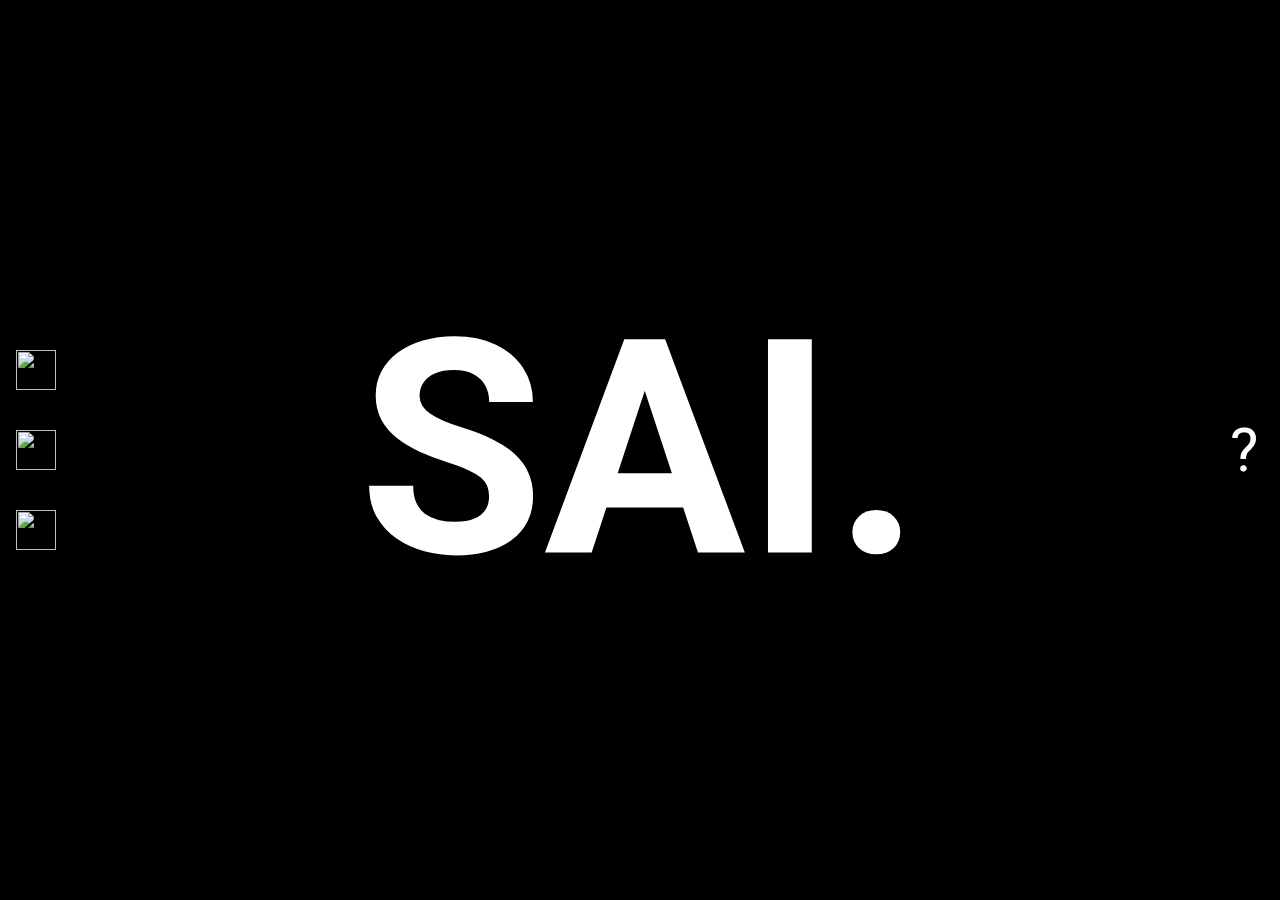
==== commit d16c7f35: "Update index.html" ====
--- a/index.html
+++ b/index.html
@@ -2,11 +2,12 @@
 	<head>
 		<link href="https://fonts.googleapis.com/css?family=Montserrat:500|Raleway:300|Roboto:900&display=swap" rel="stylesheet"> 
 		<link rel="stylesheet" href="css/style.css">
+		<script type="text/javascript" src="js/particles.js"></script>
 
 		<title>My Website</title>
 	</head>
 
-	<body>
+	<body >
 
 		<div id="about-me-slide-id" class="about-me-slide-class">
 			<div id="exit-logo-id" class="exit-logo-class">
@@ -23,22 +24,21 @@
 
 		<div class="mid-section">
 			<h1> SAI.</h1>
-
 		</div>
 
-		<div id="left-side-nav-id" class="left-side-nav">
+		<div id="right-side-nav-id" class="right-side-nav">
 			<div class="social-link">
 				<ul>
-					<li><a onmouseenter="onHover(1)" onmouseleave="offHover(1)" href="#"><img id="twitter-logo" src="assets/twitter-logo.png" style="width: 40px; height: 40px; border: 0;"></a></li>
+					<li><a onmouseenter="onHover(1)" onmouseleave="offHover(1)" href="https://twitter.com/ap2964"><img id="twitter-logo" src="assets/twitter-logo.png" style="width: 40px; height: 40px; border: 0;"></a></li>
 
-					<li><a onmouseenter="onHover(2)" onmouseleave="offHover(2)" href="#"><img id="github-logo" src="assets/github-logo.png" style="width: 40px; height: 40px; border: 0;"></a></li>
+					<li><a onmouseenter="onHover(2)" onmouseleave="offHover(2)" href="https://github.com/adityaputravu"><img id="github-logo" src="assets/github-logo.png" style="width: 40px; height: 40px; border: 0;"></a></li>
 
-					<li><a onmouseenter="onHover(3)" onmouseleave="offHover(3)" href="#"><img id="linkedin-logo" src="assets/linkedin-logo3.png" style="width: 40px; height: 40px; border: 0;"></a></li>
+					<li><a onmouseenter="onHover(3)" onmouseleave="offHover(3)" href="https://uk.linkedin.com/in/aditya-putravu-44a300172"><img id="linkedin-logo" src="assets/linkedin-logo3.png" style="width: 40px; height: 40px; border: 0;"></a></li>
 				</ul>
 			</div>
 		</div>
 
-		<div id="right-side-nav-id" class="right-side-nav">
+		<div id="left-side-nav-id " class="left-side-nav">
 			<div class="about-me-link-class">
 				<a id="about-me-link-id" onclick="openAboutMe()" href="#">?</a>
 			</div>
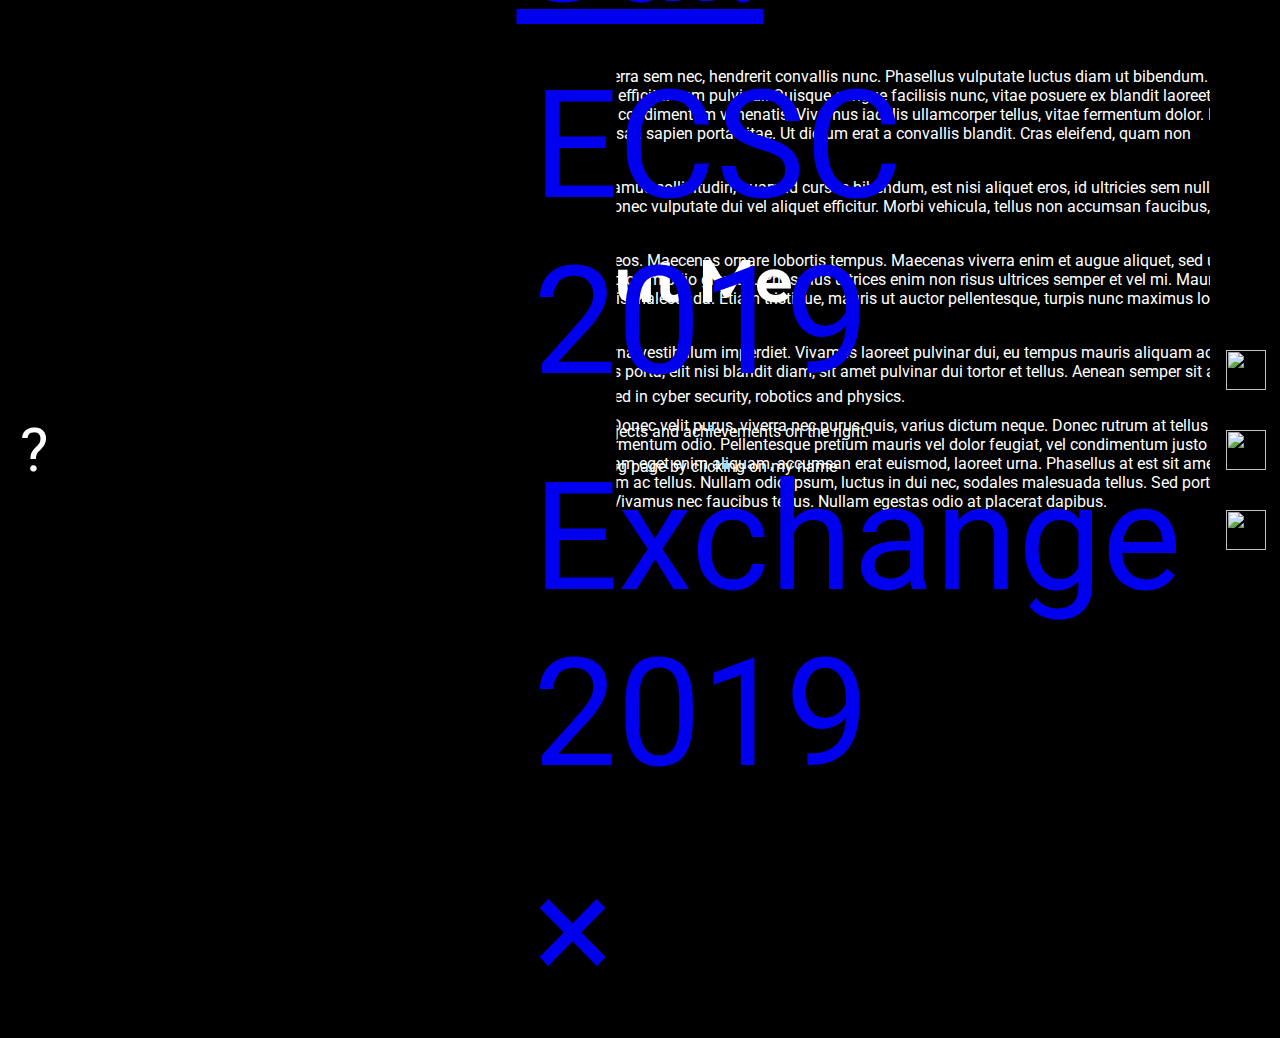
==== commit 6970b3b6: "Update index.html" ====
--- a/index.html
+++ b/index.html
@@ -9,21 +9,69 @@
 
 	<body >
 
-		<div id="about-me-slide-id" class="about-me-slide-class">
+		<div id="panel-slide-id" class="panel-slide-class">
 			<div id="exit-logo-id" class="exit-logo-class">
 				<a id="exit-about-me-link-id" onclick="closeAboutMe()" href="#">?</a>
 			</div>
+
 			<div id="about-me-slide-text-id" class="about-me-slide-text-class">
-				<h1> ABOUT ME </h1>
-				<p id="para1"> I am a 16 year old student interested in cyber security, robotics and physics. </p> 
+				<h1> About Me </h1>
+
+				<p> 
+					I am a 16 year old student interested in cyber security, robotics and physics. 
+				</p> 
 				<b></b>
-				<p id="para2"> You can find some of my projects and achievements on the right. </p>
+				<p> 
+					You can find some of my projects and achievements on the right. 
+				</p>
+				<b></b>
+				<p> 
+					You can also find my blog page by clicking on my name 
+				</p>
+
+			</div>
+
+			<div id="blog-ecsc-2019-id" class="blog-ecsc-2019-class">
+				<h1> Ecsc Adventures </h1>
+				<p>
+					Lorem ipsum dolor sit amet, consectetur adipiscing elit. Etiam ipsum ante, posuere viverra sem nec, hendrerit convallis nunc. Phasellus vulputate luctus diam ut bibendum. Aenean non scelerisque diam, quis viverra metus. Quisque luctus augue vel leo dignissim, eget efficitur sem pulvinar. Quisque congue facilisis nunc, vitae posuere ex blandit laoreet. In nibh enim, scelerisque vitae justo non, malesuada vehicula elit. Sed pharetra mauris id nibh condimentum venenatis. Vivamus iaculis ullamcorper tellus, vitae fermentum dolor. Mauris quis fermentum tellus, quis rhoncus libero. Morbi pulvinar finibus ante, sit amet accumsan sapien porta vitae. Ut dictum erat a convallis blandit. Cras eleifend, quam non scelerisque porttitor, metus ipsum euismod felis, nec fringilla dolor neque quis quam. 
+				</p>
+				<b></b>
+				<p>
+					Cras orci metus, venenatis vel lacinia ac, fermentum a erat. Morbi non tellus tellus. Vivamus sollicitudin, quam id cursus bibendum, est nisi aliquet eros, id ultricies sem nulla quis mi. Integer sit amet dolor non eros pretium commodo. Praesent eu consectetur nibh. Donec vulputate dui vel aliquet efficitur. Morbi vehicula, tellus non accumsan faucibus, ex libero viverra turpis, non dignissim magna lectus et felis. 
+				</p>
+				<b></b>
+				<p>
+					Class aptent taciti sociosqu ad litora torquent per conubia nostra, per inceptos himenaeos. Maecenas ornare lobortis tempus. Maecenas viverra enim et augue aliquet, sed ultricies tellus sollicitudin. Aliquam nec nisl dolor. Nullam iaculis urna in justo malesuada, non dictum odio gravida. Phasellus ultrices enim non risus ultrices semper et vel mi. Mauris et rutrum leo, eget molestie felis. Donec feugiat massa ac magna varius, vel dapibus turpis malesuada. Etiam tristique, mauris ut auctor pellentesque, turpis nunc maximus lorem, sit amet tincidunt sem ipsum id elit. 
+				</p>
+				<b></b>
+				<p>
+					Quisque id risus quis libero dictum suscipit eget vitae nisi. Quisque suscipit enim vel urna vestibulum imperdiet. Vivamus laoreet pulvinar dui, eu tempus mauris aliquam ac. Etiam auctor maximus nulla, id sagittis enim vulputate eu. Integer suscipit, turpis eget lobortis porta, elit nisi blandit diam, sit amet pulvinar dui tortor et tellus. Aenean semper sit amet est et vulputate. Ut vitae nunc in justo sollicitudin dictum. 
+				</p>
+				<b></b>
+				<p>
+					Curabitur euismod ultricies massa, in dictum mauris varius nec. Nulla sit amet ex dui. Donec velit purus, viverra nec purus quis, varius dictum neque. Donec rutrum at tellus a efficitur. Suspendisse faucibus eleifend metus, in blandit eros elementum nec. Ut ac fermentum odio. Pellentesque pretium mauris vel dolor feugiat, vel condimentum justo vulputate. Quisque euismod augue eu neque fermentum, vel malesuada est semper. Nam eget enim aliquam, accumsan erat euismod, laoreet urna. Phasellus at est sit amet justo tempus ultricies venenatis at dolor. Etiam urna urna, volutpat sed placerat quis, interdum ac tellus. Nullam odio ipsum, luctus in dui nec, sodales malesuada tellus. Sed porttitor aliquam nisi, quis consectetur risus ultrices quis. Aliquam scelerisque aliquet efficitur. Vivamus nec faucibus tellus. Nullam egestas odio at placerat dapibus.  
+				</p>
+
+			</div>
+
+			<div id="blog-exchange-2019-id" class="blog-exchange-2019-class">
+				<h1> Ecsc Adventures </h1>
 
 			</div>
 		</div>
 
 		<div class="mid-section">
-			<h1> SAI.</h1>
+			<a id="name" href="#" onclick="blogReveal()" onmouseover="nameChange(1)" onmouseleave="nameChange(2)"> Sai. </a>
+			<div id="entries-id" class="entries-class">
+				<!-- Blog Entries Here -->
+				<ul id="blog-entries-list">
+					<li><a href="#" onclick="openAboutMe(2)" onmouseenter="zoom(1)" onmouseleave="unzoom(1)">ECSC 2019</a></li>
+					<li><a href="#" onclick="openAboutMe(3)" onmouseenter="zoom(2)" onmouseleave="unzoom(2)">Exchange 2019</a></li>
+					<li id="close-list"><a id="close-list-link" href="#" onclick="blogHide()">&times;</a></li>
+				</ul>
+			</div>
+
 		</div>
 
 		<div id="right-side-nav-id" class="right-side-nav">
@@ -40,7 +88,7 @@
 
 		<div id="left-side-nav-id " class="left-side-nav">
 			<div class="about-me-link-class">
-				<a id="about-me-link-id" onclick="openAboutMe()" href="#">?</a>
+				<a id="about-me-link-id" onclick="openAboutMe(1)" href="#">?</a>
 			</div>
 		</div>
 
--- a/css/style.css
+++ b/css/style.css
@@ -15,7 +15,7 @@
   -webkit-animation:zoomin 1.6s linear 1;
 } 
 
-.left-side-nav {
+.right-side-nav {
   height: 100%;
   width: 70px;
   position: absolute;
@@ -26,7 +26,7 @@
   overflow-x: hidden;
 }
 
-.right-side-nav {
+.left-side-nav {
   height: 100%;
   width: 600px;
   position: absolute;
@@ -69,28 +69,25 @@
 .about-me-slide-class {
   height: 100%;
   width: 0;
-
   position: fixed;
   z-index: 2;
-
   top: 0;
   left: 0;
-
-  background: orange;
+  background: #111;
   overflow-x: hidden;
-  transition: 0.1s;
+  transition: 0.4s;
 }
 
 .exit-logo-class {
-  top: 0;
+  position: absolute;
+  top: 50%;
+  transform: translate(0%, -50%);
   right: 0;
-  transform: rotate(270deg);
-  background: blue;
 }
 
 #exit-about-me-link-id {
-  padding:20px;
-  font-size: 60px;
+  padding:10px;
+  font-size: 40px;
   text-decoration: none;
   color: white;
 }
@@ -99,8 +96,20 @@
   color: gray;
 }
 
-#inside-text {
+.about-me-slide-text-class{
+  position: absolute;
+  top: 30%;
+  left: 50%;
+  transform: translate(-50%, -30%);
+  text-align: center;
   color: white;
+}
+
+.about-me-slide-text-class h1{
+    top: 20%;
+    font-family: 'Montserrat', sans-serif;
+    font-size: 60px;
+    padding: 30px;
 }
 
 ul {
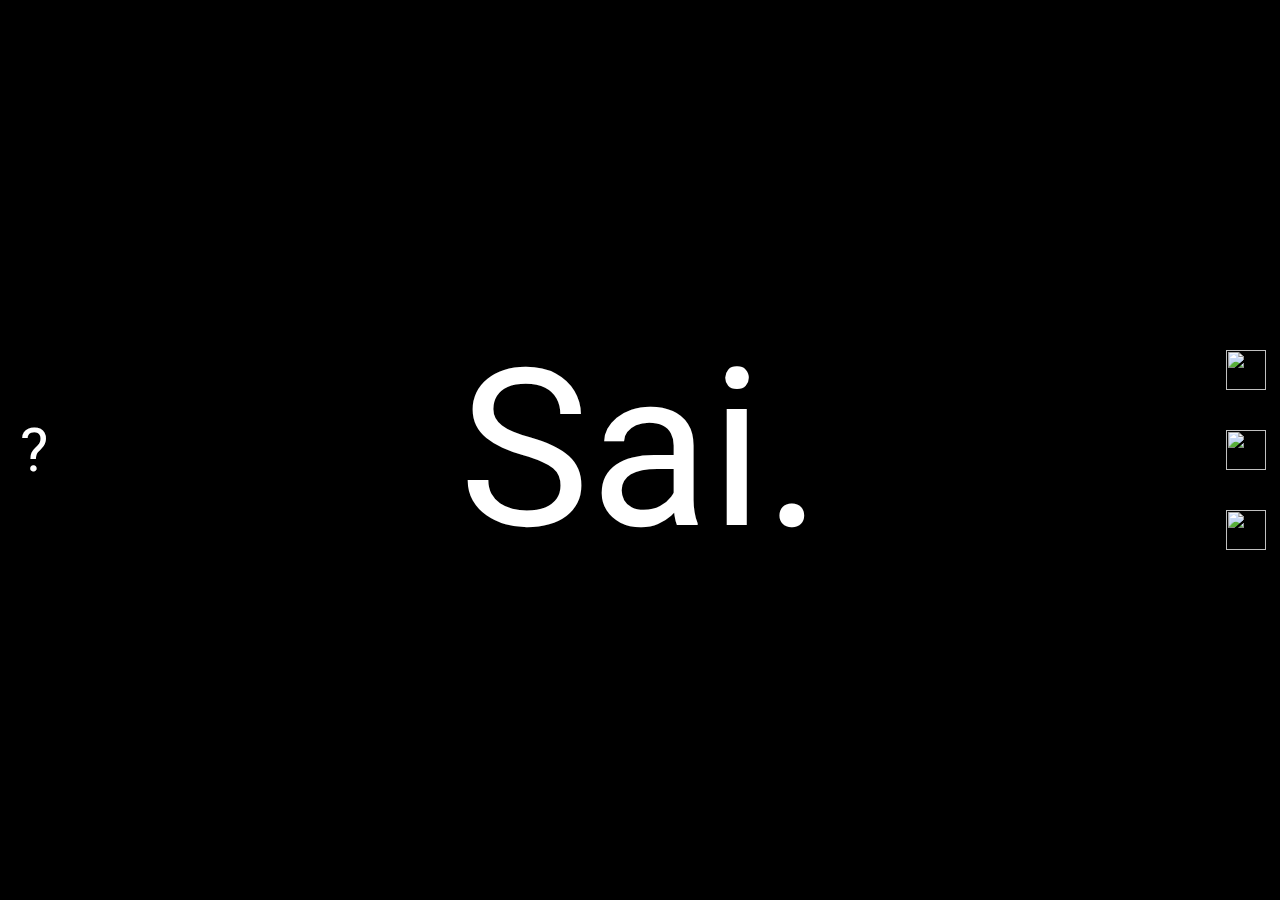
==== commit 0f734645: "Update Blog" ====
--- a/index.html
+++ b/index.html
@@ -4,7 +4,7 @@
 		<link rel="stylesheet" href="css/style.css">
 		<script type="text/javascript" src="js/particles.js"></script>
 
-		<title>My Website</title>
+		<title>My  Website</title>
 	</head>
 
 	<body >
@@ -20,11 +20,9 @@
 				<p> 
 					I am a 16 year old student interested in cyber security, robotics and physics. 
 				</p> 
-				<b></b>
 				<p> 
 					You can find some of my projects and achievements on the right. 
 				</p>
-				<b></b>
 				<p> 
 					You can also find my blog page by clicking on my name 
 				</p>
@@ -34,29 +32,28 @@
 			<div id="blog-ecsc-2019-id" class="blog-ecsc-2019-class">
 				<h1> Ecsc Adventures </h1>
 				<p>
-					Lorem ipsum dolor sit amet, consectetur adipiscing elit. Etiam ipsum ante, posuere viverra sem nec, hendrerit convallis nunc. Phasellus vulputate luctus diam ut bibendum. Aenean non scelerisque diam, quis viverra metus. Quisque luctus augue vel leo dignissim, eget efficitur sem pulvinar. Quisque congue facilisis nunc, vitae posuere ex blandit laoreet. In nibh enim, scelerisque vitae justo non, malesuada vehicula elit. Sed pharetra mauris id nibh condimentum venenatis. Vivamus iaculis ullamcorper tellus, vitae fermentum dolor. Mauris quis fermentum tellus, quis rhoncus libero. Morbi pulvinar finibus ante, sit amet accumsan sapien porta vitae. Ut dictum erat a convallis blandit. Cras eleifend, quam non scelerisque porttitor, metus ipsum euismod felis, nec fringilla dolor neque quis quam. 
+					I was first introduced to this competition back when I was looking for another way to spend my time looking into and learning about the field of Cyber Security. The competition was advertised on the <a href="https://cybersecuritychallenge.org.uk">Cyber Security Challenge website</a>. However, the challenge itself was designed and hosted by <a href="https://rangeforce.com">Range Force</a> (who by the way make <b>AMAZING</b> challenges!).
 				</p>
-				<b></b>
 				<p>
-					Cras orci metus, venenatis vel lacinia ac, fermentum a erat. Morbi non tellus tellus. Vivamus sollicitudin, quam id cursus bibendum, est nisi aliquet eros, id ultricies sem nulla quis mi. Integer sit amet dolor non eros pretium commodo. Praesent eu consectetur nibh. Donec vulputate dui vel aliquet efficitur. Morbi vehicula, tellus non accumsan faucibus, ex libero viverra turpis, non dignissim magna lectus et felis. 
+					Now that I've given credit where credit is due, I'll move on to the initial qualifier. The challenge was structured such that everyone had to take part in two timed 2-part challenges, given 8 hours to complete. 
 				</p>
-				<b></b>
 				<p>
-					Class aptent taciti sociosqu ad litora torquent per conubia nostra, per inceptos himenaeos. Maecenas ornare lobortis tempus. Maecenas viverra enim et augue aliquet, sed ultricies tellus sollicitudin. Aliquam nec nisl dolor. Nullam iaculis urna in justo malesuada, non dictum odio gravida. Phasellus ultrices enim non risus ultrices semper et vel mi. Mauris et rutrum leo, eget molestie felis. Donec feugiat massa ac magna varius, vel dapibus turpis malesuada. Etiam tristique, mauris ut auctor pellentesque, turpis nunc maximus lorem, sit amet tincidunt sem ipsum id elit. 
+					The initial challenge was a red-teaming exercise (attack centered security), where we were given an URL address to a <i>box</i>. A box is essentially a machine, in this case it was public facing to the internet. Instantly, I discovered that it served a website on port 443. So, continuing my enumeration, I started fuzzing the website and discovered a SQLi vulnerability in one of the search features. To exploit this I had to abuse union injections. After a while, I managed to attain the root user password hash and the root user username. This was extremely useful as the login page was also vulnerable, where I could inject the hash instead of the password; the check was similar to: ... where username="inputted username" AND password=sha1("inputted password").
 				</p>
-				<b></b>
 				<p>
-					Quisque id risus quis libero dictum suscipit eget vitae nisi. Quisque suscipit enim vel urna vestibulum imperdiet. Vivamus laoreet pulvinar dui, eu tempus mauris aliquam ac. Etiam auctor maximus nulla, id sagittis enim vulputate eu. Integer suscipit, turpis eget lobortis porta, elit nisi blandit diam, sit amet pulvinar dui tortor et tellus. Aenean semper sit amet est et vulputate. Ut vitae nunc in justo sollicitudin dictum. 
+				This meant that I could overwrite the username section so that it read: ... where username="root_username" AND password="found_sha1" --AND pasword=sha1("inputted password"). <br></br>The part after <i>--</i> is commented out so it gets ignored.
 				</p>
-				<b></b>
 				<p>
-					Curabitur euismod ultricies massa, in dictum mauris varius nec. Nulla sit amet ex dui. Donec velit purus, viverra nec purus quis, varius dictum neque. Donec rutrum at tellus a efficitur. Suspendisse faucibus eleifend metus, in blandit eros elementum nec. Ut ac fermentum odio. Pellentesque pretium mauris vel dolor feugiat, vel condimentum justo vulputate. Quisque euismod augue eu neque fermentum, vel malesuada est semper. Nam eget enim aliquam, accumsan erat euismod, laoreet urna. Phasellus at est sit amet justo tempus ultricies venenatis at dolor. Etiam urna urna, volutpat sed placerat quis, interdum ac tellus. Nullam odio ipsum, luctus in dui nec, sodales malesuada tellus. Sed porttitor aliquam nisi, quis consectetur risus ultrices quis. Aliquam scelerisque aliquet efficitur. Vivamus nec faucibus tellus. Nullam egestas odio at placerat dapibus.  
+					Thus, I could efectively login as the admin user. After this, there was another stage of enumeration, where I found another vulnerability. It was a File Upload Vulnerability, where you could upload arbituary files and execute it on the webserver. The trick was it checked the integrity of files uploaded throught the upload box, but the website also provided a remote upload path, which you can pass in the URL to a malicious file on your own server (or github) and gain a low privilege shell. So I provided the URL to the php p0wny shell and gained user privilege as www-data. 
+				</p>
+				<p>
+					After this, I became stuck for a while 
 				</p>
 
 			</div>
 
 			<div id="blog-exchange-2019-id" class="blog-exchange-2019-class">
-				<h1> Ecsc Adventures </h1>
+				<h1> Cyber First Exchange </h1>
 
 			</div>
 		</div>
--- a/css/style.css
+++ b/css/style.css
@@ -1,11 +1,19 @@
 body {
 	background: black;
-  font-family: 'Roboto', sans-serif;
+  	font-family: 'Roboto', sans-serif;
 	color: white;
 }
 
+h1 {
+  font-family: 'Montserrat', sans-serif;
+}
+
+a {
+  color: lightblue;
+}
+
 .mid-section {
-	font-size: 150px;
+	font-size: 220px;
 
 	position: absolute;
 	left: 50%;
@@ -15,6 +23,56 @@
   -webkit-animation:zoomin 1.6s linear 1;
 } 
 
+#name {
+  color: white;
+  text-decoration: none;
+}
+
+.entries-class {  
+  position: absolute;
+  font-size: 0px;  /* SET THIS TO 140px when entries are clicked */ 
+}
+
+.entries-class ul {
+  list-style-type: none;
+  top: 50%;
+  left: 50%;
+  transform: translate(-50%, -50%);
+  width: 160%;
+  background-color: black;
+}
+
+.entries-class li {
+  text-align: center;
+  padding: 0px;
+}
+
+#close-list {
+  text-align: left;
+  right: 44%;
+  transform: translate(44%, 0%);
+}
+
+#close-list-link:hover {
+  color: grey;
+}
+
+.entries-class li a{
+  position: relative;
+  color: white;
+  list-style-type: none;
+  margin: 0;
+  text-decoration: none;
+  background-color: black;
+  transform: scale(1);
+}
+
+.entries-class li a:hover {
+  background-color: black;
+  color: orange;
+  transform: scale(2);
+}
+
 .right-side-nav {
   height: 100%;
   width: 70px;
@@ -66,7 +124,7 @@
   color: gray;
 }
 
-.about-me-slide-class {
+.panel-slide-class {
   height: 100%;
   width: 0;
   position: fixed;
@@ -78,7 +136,14 @@
   transition: 0.4s;
 }
 
+.panel-slide-class h1 {
+  top: 20%;
+  font-size: 60px;
+  padding: 30px;
+}
+
 .exit-logo-class {
+  display: block;
   position: absolute;
   top: 50%;
   transform: translate(0%, -50%);
@@ -105,14 +170,32 @@
   color: white;
 }
 
-.about-me-slide-text-class h1{
-    top: 20%;
-    font-family: 'Montserrat', sans-serif;
-    font-size: 60px;
-    padding: 30px;
-}
-
-ul {
+.blog-ecsc-2019-class {
+  display: none;
+  position: absolute;
+  top: 10%;
+  left: 50%;
+  transform: translate(-50%, -10%);
+  text-align: center;
+  color: white;
+  width: 80%;
+}
+.blog-ecsc-2019-class p {
+  font-family: 'Raleway', sans-serif;
+  text-align: justify;
+}
+
+.blog-exchange-2019-class {
+  display: none;
+  position: absolute;
+  top: 10%;
+  left: 50%;
+  transform: translate(-50%, -10%);
+  text-align: center;
+  color: white;
+}
+
+.social-link ul {
 	list-style-type: none;
 	margin: 0;
 	padding: 0;
@@ -120,16 +203,17 @@
 	background-color: black;
 }
 
-li a {
+.social-link li a {
 	display: block;
 	padding: 20px 16px;
 	text-decoration: none;
 }
 
-li a:hover {
+.social-link li a:hover {
 	background-color: black;
 	color: white; 
 }
+
 @-moz-keyframes spin { 100% { -moz-transform: rotate(360deg); } }
 @-webkit-keyframes spin { 100% { -webkit-transform: rotate(360deg); } }
 @keyframes spin { 100% { -webkit-transform: rotate(360deg); transform:rotate(360deg); } }
@@ -140,11 +224,17 @@
   50% {transform: translate(-50%, -50%) scale(0.5);}
   100% {transform: translate(-50%, -50%) scale(1);}
 }
+
 @keyframes zoomin {
   0% {transform: translate(-50%, -50%)  scale(0);}
   50% {transform: translate(-50%, -50%) scale(0.5);}
   100% {transform: translate(-50%, -50%) scale(1);}
 } 
+@-webkit-keyframes unblowup {
+  0% {transform: translate(-50%, -50%)  scale(1.5);}
+  50% {transform: translate(-50%, -50%) scale(1.2);}
+  100% {transform: translate(-50%, -50%) scale(1.5);}
+}
 
 @keyframes fadein{
   from {opacity: 0;}
